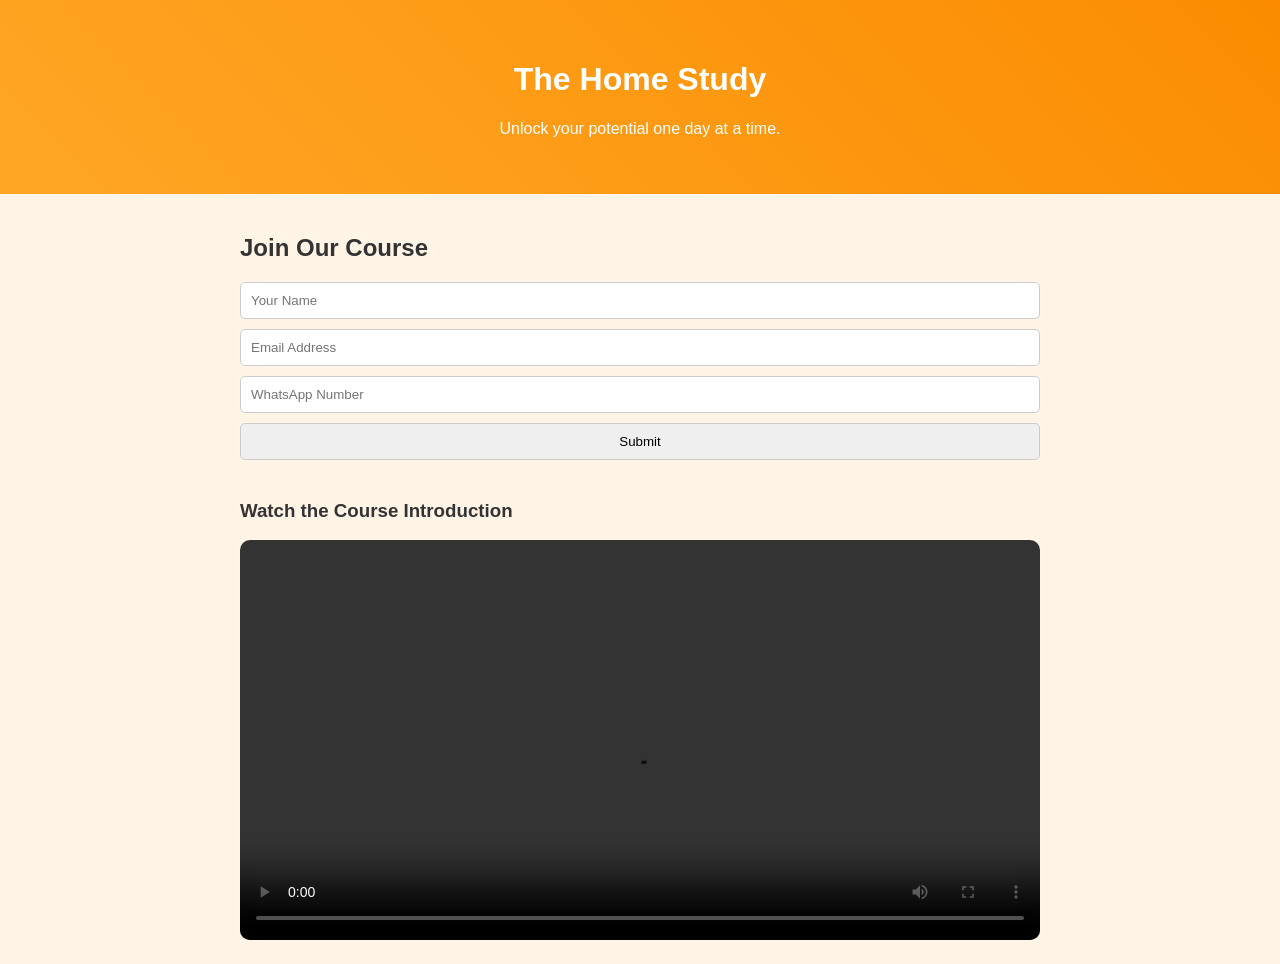
==== index.html @ 60113d77 "Update index.html" ====
<!DOCTYPE html>
<html lang="en">
<head>
    <meta charset="UTF-8">
    <meta name="viewport" content="width=device-width, initial-scale=1.0">
    <link rel="stylesheet" href="style.css">
    <title>The Home Study</title>
    <style>
        body {
            font-family: Arial, sans-serif;
            background-color: #fff4e6;
            margin: 0;
            padding: 0;
            color: #333;
        }
        header {
            background: linear-gradient(45deg, #ffa726, #fb8c00);
            color: white;
            padding: 40px 20px;
            text-align: center;
        }
        section {
            padding: 20px;
            max-width: 800px;
            margin: auto;
        }
        form {
            display: flex;
            flex-direction: column;
            gap: 10px;
            margin-bottom: 40px;
        }
        input {
            padding: 10px;
            border: 1px solid #ccc;
            border-radius: 5px;
        }
        video {
            width: 100%;
            border-radius: 10px;
        }
        button#enrollBtn {
            display: none;
            background-color: #fb8c00;
            color: white;
            border: none;
            padding: 15px;
            border-radius: 5px;
            margin-top: 20px;
            font-size: 16px;
            cursor: pointer;
        }
        .course-section {
            display: none;
            margin-top: 30px;
        }
        .course-level {
            background-color: #ffe0b2;
            padding: 15px;
            margin: 10px 0;
            border-radius: 5px;
            opacity: 0.5;
        }
        .course-level.unlocked {
            opacity: 1;
        }
    </style>
</head>
<body>

<header>
    <h1>The Home Study</h1>
    <p>Unlock your potential one day at a time.</p>
</header>

<section>
    <h2>Join Our Course</h2>
    <form>
        <input type="text" placeholder="Your Name" required>
        <input type="email" placeholder="Email Address" required>
        <input type="tel" placeholder="WhatsApp Number" required>
        <input type="submit" value="Submit">
    </form>

    <h3>Watch the Course Introduction</h3>
    <video id="introVideo" controls>
        <source src="your-video.mp4" type="video/mp4">
        Your browser does not support the video tag.
    </video>

    <button id="enrollBtn">Enroll Now</button>

    <div class="course-section" id="courseSection">
        <h2>Your Course Levels</h2>
        <div id="level1" class="course-level unlocked">Level 1 - Available Now</div>
        <div id="level2" class="course-level">Level 2 - Unlocks Tomorrow</div>
        <div id="level3" class="course-level">Level 3 - Unlocks Day After</div>
    </div>
</section>

<script>
    const video = document.getElementById("introVideo");
    const enrollBtn = document.getElementById("enrollBtn");
    const courseSection = document.getElementById("courseSection");

    video.addEventListener("timeupdate", () => {
        if (video.currentTime >= 60 && enrollBtn.style.display === "none") {
            enrollBtn.style.display = "block";
        }
    });

    enrollBtn.addEventListener("click", () => {
        courseSection.style.display = "block";
        unlockLevels();
    });

    function unlockLevels() {
        const level1 = document.getElementById("level1");
        const level2 = document.getElementById("level2");
        const level3 = document.getElementById("level3");

        const today = new Date().toDateString();
        const savedDate = localStorage.getItem("enrollDate");

        if (!savedDate) {
            localStorage.setItem("enrollDate", today);
        }

        const enrollDate = new Date(localStorage.getItem("enrollDate"));
        const now = new Date();

        const diffDays = Math.floor((now - enrollDate) / (1000 * 60 * 60 * 24));

        if (diffDays >= 1) level2.classList.add("unlocked");
        if (diffDays >= 2) level3.classList.add("unlocked");
    }
</script>

</body>
</html>
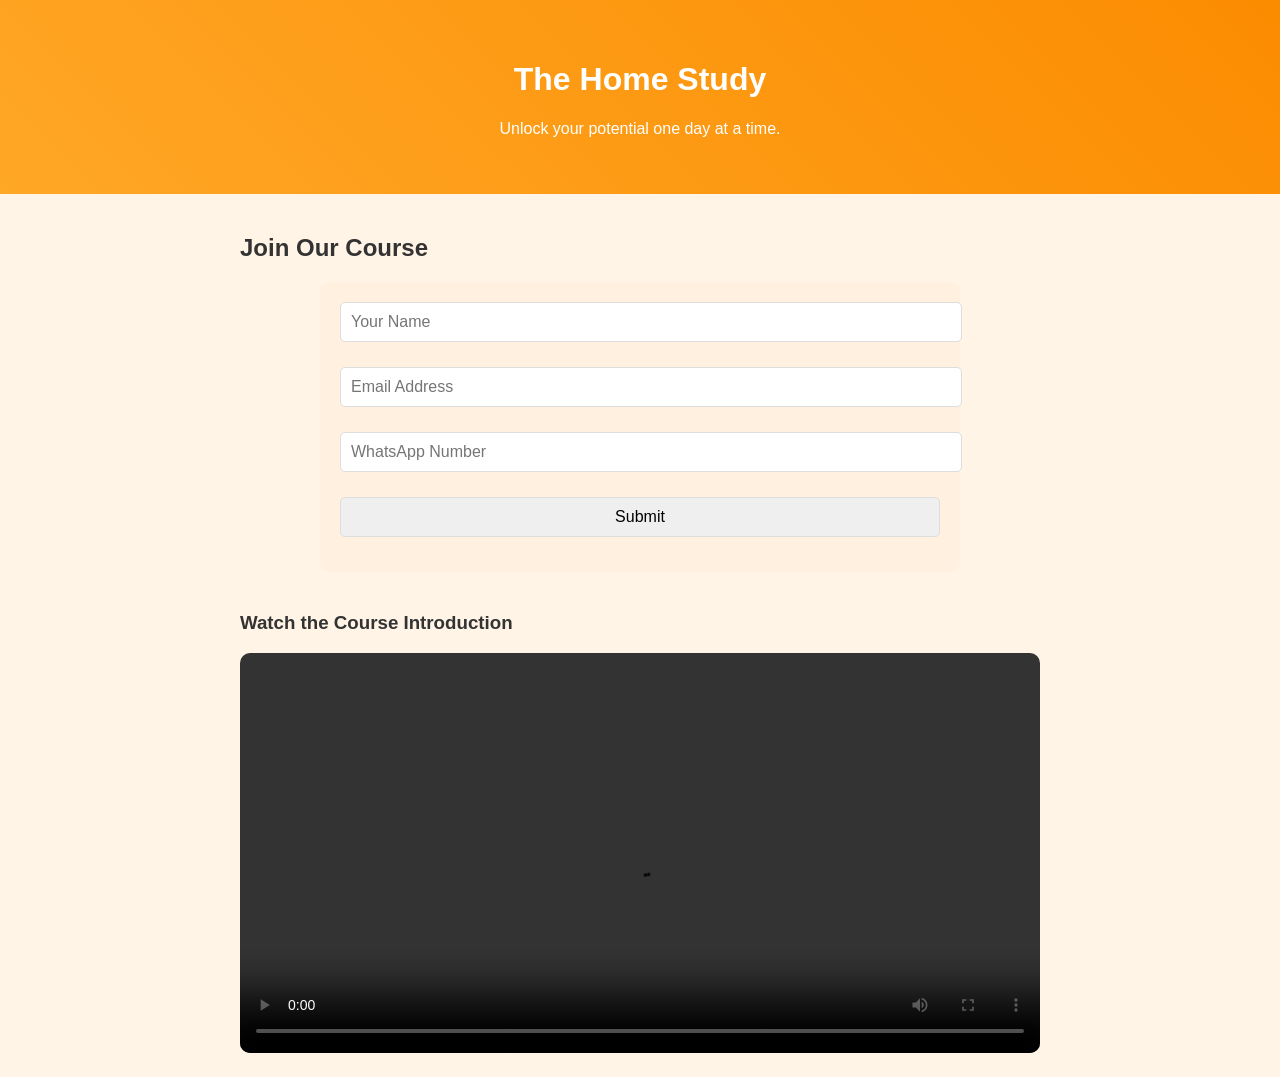
==== commit c802c86d: "Update index.html" ====
--- a/index.html
+++ b/index.html
@@ -135,6 +135,6 @@
         if (diffDays >= 2) level3.classList.add("unlocked");
     }
 </script>
-
+<script src="script.js"></script>
 </body>
 </html>
--- a/style.css
+++ b/style.css
@@ -0,0 +1,64 @@
+
+body {
+    font-family: Arial, sans-serif;
+    margin: 0;
+    padding: 0;
+    background-color: #fff8f0;
+    color: #333;
+}
+
+header {
+    background-color: #ff8c00;
+    color: white;
+    padding: 40px 20px;
+    text-align: center;
+}
+
+form {
+    max-width: 600px;
+    margin: 20px auto;
+    padding: 20px;
+    background-color: #fff0e0;
+    border-radius: 10px;
+}
+
+form input, form button {
+    display: block;
+    width: 100%;
+    margin-bottom: 15px;
+    padding: 10px;
+    font-size: 16px;
+    border: 1px solid #ddd;
+    border-radius: 5px;
+}
+
+form button {
+    background-color: #ffa500;
+    color: white;
+    border: none;
+    cursor: pointer;
+}
+
+form button:hover {
+    background-color: #e69500;
+}
+
+#course-section {
+    display: none;
+    padding: 20px;
+    background-color: #fff5e6;
+    margin: 20px;
+    border-radius: 10px;
+}
+
+.level {
+    background-color: #ffe0b3;
+    margin-bottom: 15px;
+    padding: 15px;
+    border-radius: 8px;
+}
+
+.locked {
+    opacity: 0.5;
+    pointer-events: none;
+}
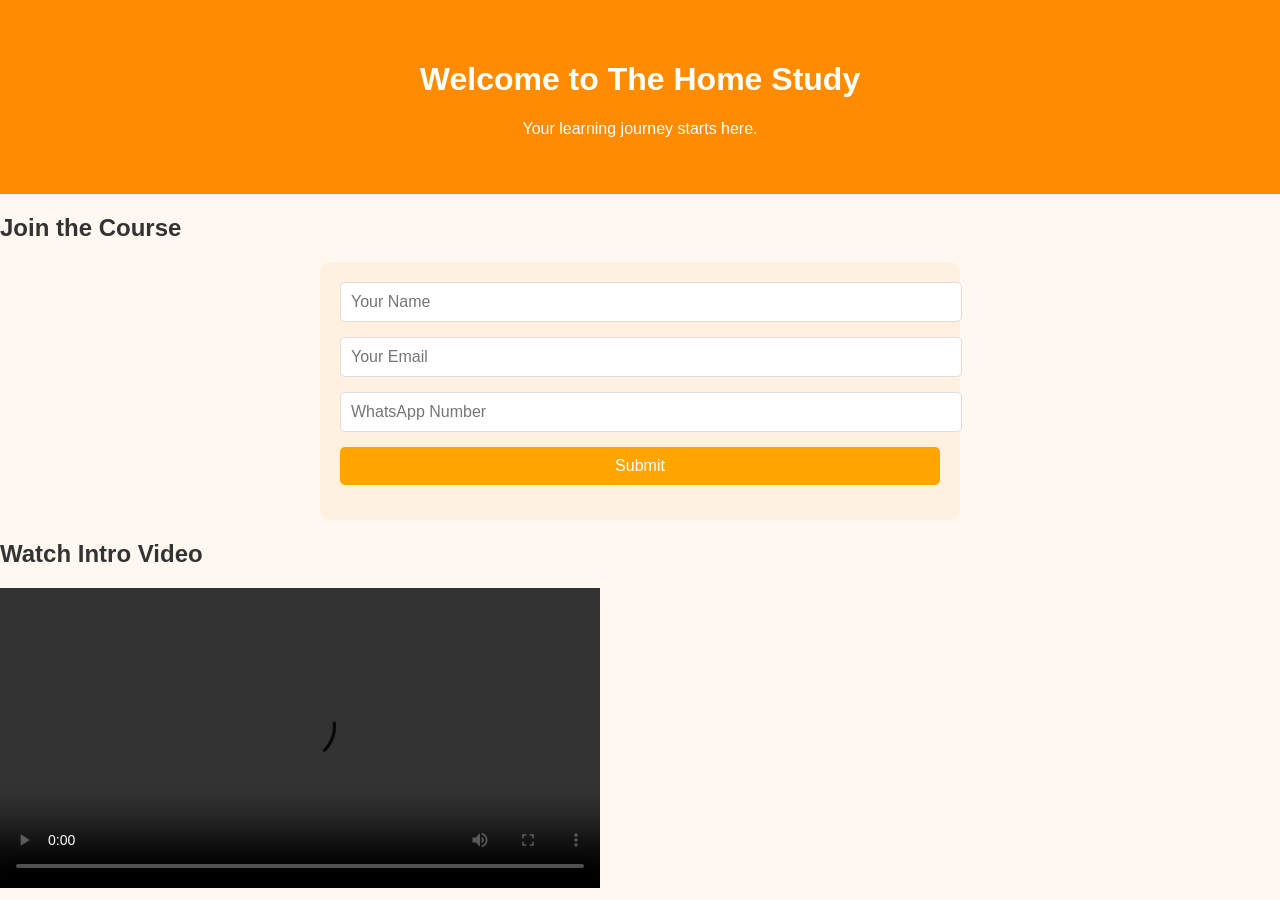
==== commit 20b3dd29: "Update index.html" ====
--- a/index.html
+++ b/index.html
@@ -1,140 +1,43 @@
 <!DOCTYPE html>
 <html lang="en">
 <head>
-    <meta charset="UTF-8">
-    <meta name="viewport" content="width=device-width, initial-scale=1.0">
-    <link rel="stylesheet" href="style.css">
-    <title>The Home Study</title>
-    <style>
-        body {
-            font-family: Arial, sans-serif;
-            background-color: #fff4e6;
-            margin: 0;
-            padding: 0;
-            color: #333;
-        }
-        header {
-            background: linear-gradient(45deg, #ffa726, #fb8c00);
-            color: white;
-            padding: 40px 20px;
-            text-align: center;
-        }
-        section {
-            padding: 20px;
-            max-width: 800px;
-            margin: auto;
-        }
-        form {
-            display: flex;
-            flex-direction: column;
-            gap: 10px;
-            margin-bottom: 40px;
-        }
-        input {
-            padding: 10px;
-            border: 1px solid #ccc;
-            border-radius: 5px;
-        }
-        video {
-            width: 100%;
-            border-radius: 10px;
-        }
-        button#enrollBtn {
-            display: none;
-            background-color: #fb8c00;
-            color: white;
-            border: none;
-            padding: 15px;
-            border-radius: 5px;
-            margin-top: 20px;
-            font-size: 16px;
-            cursor: pointer;
-        }
-        .course-section {
-            display: none;
-            margin-top: 30px;
-        }
-        .course-level {
-            background-color: #ffe0b2;
-            padding: 15px;
-            margin: 10px 0;
-            border-radius: 5px;
-            opacity: 0.5;
-        }
-        .course-level.unlocked {
-            opacity: 1;
-        }
-    </style>
+  <meta charset="UTF-8" />
+  <meta name="viewport" content="width=device-width, initial-scale=1.0" />
+  <title>The Home Study</title>
+  <link rel="stylesheet" href="style.css" />
 </head>
 <body>
+  <header class="banner">
+    <h1>Welcome to The Home Study</h1>
+    <p>Your learning journey starts here.</p>
+  </header>
 
-<header>
-    <h1>The Home Study</h1>
-    <p>Unlock your potential one day at a time.</p>
-</header>
+  <section class="form-section">
+    <h2>Join the Course</h2>
+    <form id="signup-form">
+      <input type="text" name="name" placeholder="Your Name" required />
+      <input type="email" name="email" placeholder="Your Email" required />
+      <input type="tel" name="whatsapp" placeholder="WhatsApp Number" required />
+      <button type="submit">Submit</button>
+    </form>
+  </section>
 
-<section>
-    <h2>Join Our Course</h2>
-    <form>
-        <input type="text" placeholder="Your Name" required>
-        <input type="email" placeholder="Email Address" required>
-        <input type="tel" placeholder="WhatsApp Number" required>
-        <input type="submit" value="Submit">
-    </form>
+  <section class="video-section">
+    <h2>Watch Intro Video</h2>
+    <video id="course-video" width="600" controls>
+      <source src="video.mp4" type="video/mp4" />
+      Your browser does not support the video tag.
+    </video>
+    <button id="enroll-btn" style="display: none;">Enroll Now</button>
+  </section>
 
-    <h3>Watch the Course Introduction</h3>
-    <video id="introVideo" controls>
-        <source src="your-video.mp4" type="video/mp4">
-        Your browser does not support the video tag.
-    </video>
+  <section id="course-section" style="display: none;">
+    <h2>Your Course</h2>
+    <div class="level locked">Level 1: Getting Started</div>
+    <div class="level locked">Level 2: Deep Dive</div>
+    <div class="level locked">Level 3: Final Steps</div>
+  </section>
 
-    <button id="enrollBtn">Enroll Now</button>
-
-    <div class="course-section" id="courseSection">
-        <h2>Your Course Levels</h2>
-        <div id="level1" class="course-level unlocked">Level 1 - Available Now</div>
-        <div id="level2" class="course-level">Level 2 - Unlocks Tomorrow</div>
-        <div id="level3" class="course-level">Level 3 - Unlocks Day After</div>
-    </div>
-</section>
-
-<script>
-    const video = document.getElementById("introVideo");
-    const enrollBtn = document.getElementById("enrollBtn");
-    const courseSection = document.getElementById("courseSection");
-
-    video.addEventListener("timeupdate", () => {
-        if (video.currentTime >= 60 && enrollBtn.style.display === "none") {
-            enrollBtn.style.display = "block";
-        }
-    });
-
-    enrollBtn.addEventListener("click", () => {
-        courseSection.style.display = "block";
-        unlockLevels();
-    });
-
-    function unlockLevels() {
-        const level1 = document.getElementById("level1");
-        const level2 = document.getElementById("level2");
-        const level3 = document.getElementById("level3");
-
-        const today = new Date().toDateString();
-        const savedDate = localStorage.getItem("enrollDate");
-
-        if (!savedDate) {
-            localStorage.setItem("enrollDate", today);
-        }
-
-        const enrollDate = new Date(localStorage.getItem("enrollDate"));
-        const now = new Date();
-
-        const diffDays = Math.floor((now - enrollDate) / (1000 * 60 * 60 * 24));
-
-        if (diffDays >= 1) level2.classList.add("unlocked");
-        if (diffDays >= 2) level3.classList.add("unlocked");
-    }
-</script>
-<script src="script.js"></script>
+  <script src="script.js"></script>
 </body>
 </html>
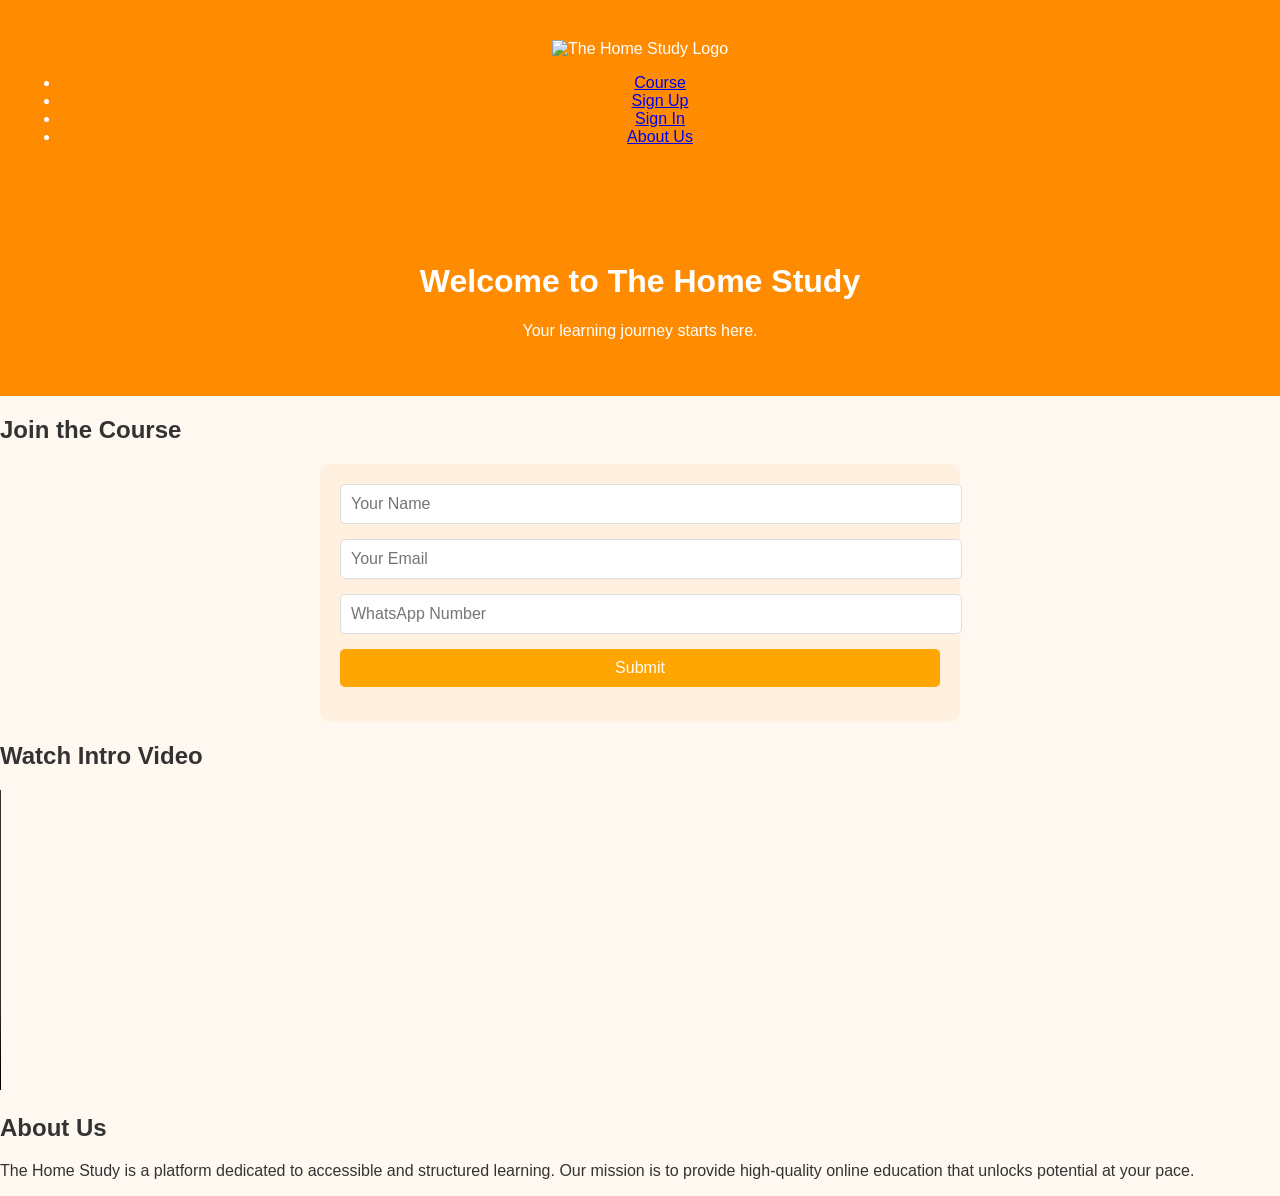
==== commit e45c31cf: "Update index.html" ====
--- a/index.html
+++ b/index.html
@@ -7,6 +7,20 @@
   <link rel="stylesheet" href="style.css" />
 </head>
 <body>
+  <header class="site-header">
+    <div class="logo">
+      <img src="logo.png" alt="The Home Study Logo" />
+    </div>
+    <nav class="navigation">
+      <ul>
+        <li><a href="#course-section">Course</a></li>
+        <li><a href="#signup-form">Sign Up</a></li>
+        <li><a href="#">Sign In</a></li>
+        <li><a href="#about-us">About Us</a></li>
+      </ul>
+    </nav>
+  </header>
+
   <header class="banner">
     <h1>Welcome to The Home Study</h1>
     <p>Your learning journey starts here.</p>
@@ -38,6 +52,11 @@
     <div class="level locked">Level 3: Final Steps</div>
   </section>
 
+  <section id="about-us">
+    <h2>About Us</h2>
+    <p>The Home Study is a platform dedicated to accessible and structured learning. Our mission is to provide high-quality online education that unlocks potential at your pace.</p>
+  </section>
+
   <script src="script.js"></script>
 </body>
 </html>
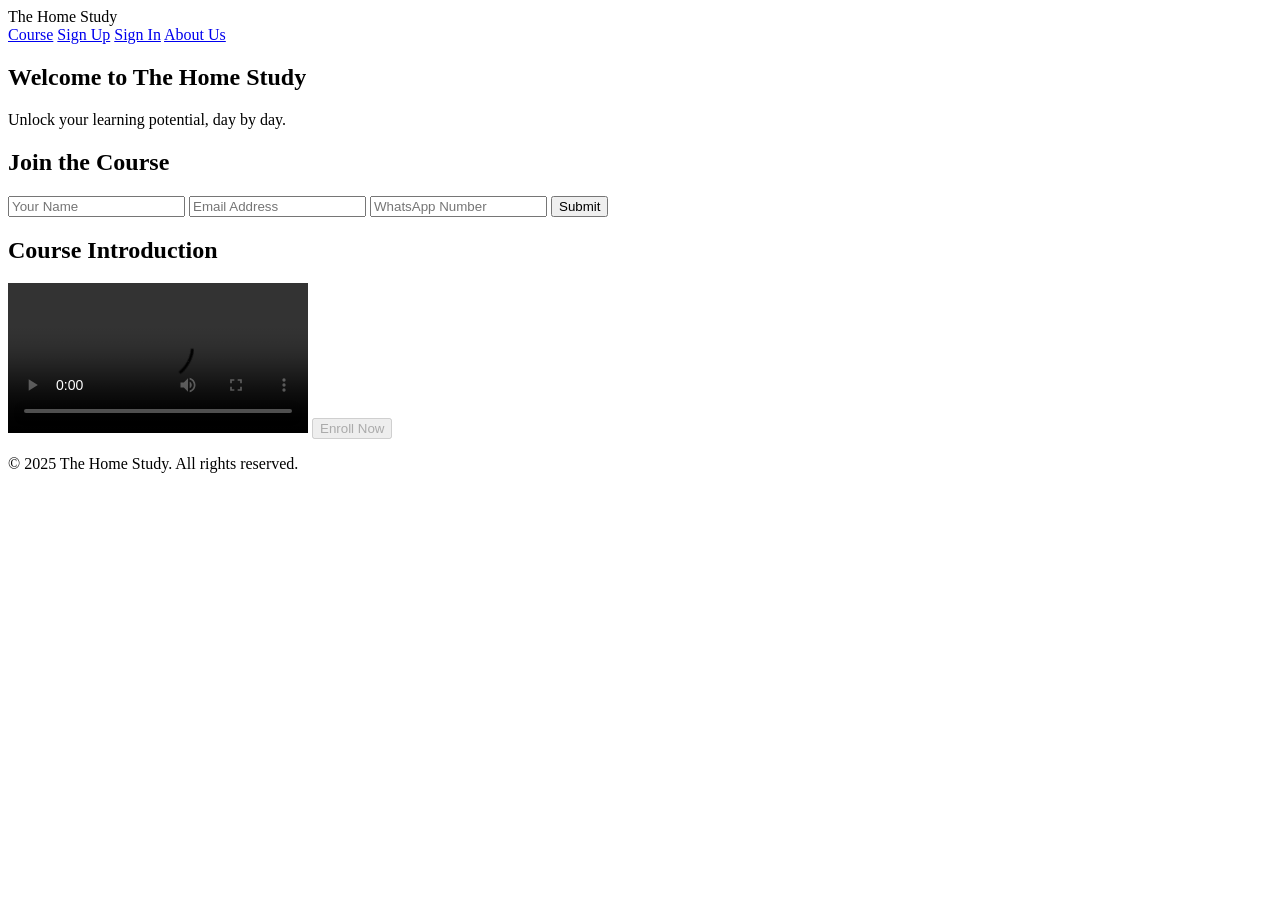
==== commit 5732eda5: "Update index.html" ====
--- a/index.html
+++ b/index.html
@@ -4,58 +4,61 @@
   <meta charset="UTF-8" />
   <meta name="viewport" content="width=device-width, initial-scale=1.0" />
   <title>The Home Study</title>
-  <link rel="stylesheet" href="style.css" />
+  <link rel="stylesheet" href="styles.css" />
 </head>
 <body>
-  <header class="site-header">
-    <div class="logo">
-      <img src="logo.png" alt="The Home Study Logo" />
+  <header class="header">
+    <div class="container">
+      <div class="logo">The Home Study</div>
+      <nav class="navbar">
+        <a href="#course">Course</a>
+        <a href="#signup">Sign Up</a>
+        <a href="#signin">Sign In</a>
+        <a href="#about">About Us</a>
+      </nav>
     </div>
-    <nav class="navigation">
-      <ul>
-        <li><a href="#course-section">Course</a></li>
-        <li><a href="#signup-form">Sign Up</a></li>
-        <li><a href="#">Sign In</a></li>
-        <li><a href="#about-us">About Us</a></li>
-      </ul>
-    </nav>
   </header>
 
-  <header class="banner">
-    <h1>Welcome to The Home Study</h1>
-    <p>Your learning journey starts here.</p>
-  </header>
+  <main>
+    <!-- Banner Section -->
+    <section class="banner">
+      <h1>Welcome to The Home Study</h1>
+      <p>Unlock your learning potential, day by day.</p>
+    </section>
 
-  <section class="form-section">
-    <h2>Join the Course</h2>
-    <form id="signup-form">
-      <input type="text" name="name" placeholder="Your Name" required />
-      <input type="email" name="email" placeholder="Your Email" required />
-      <input type="tel" name="whatsapp" placeholder="WhatsApp Number" required />
-      <button type="submit">Submit</button>
-    </form>
-  </section>
+    <!-- Form Section -->
+    <section class="form-section" id="signup">
+      <h2>Join the Course</h2>
+      <form>
+        <input type="text" placeholder="Your Name" required />
+        <input type="email" placeholder="Email Address" required />
+        <input type="tel" placeholder="WhatsApp Number" required />
+        <button type="submit">Submit</button>
+      </form>
+    </section>
 
-  <section class="video-section">
-    <h2>Watch Intro Video</h2>
-    <video id="course-video" width="600" controls>
-      <source src="video.mp4" type="video/mp4" />
-      Your browser does not support the video tag.
-    </video>
-    <button id="enroll-btn" style="display: none;">Enroll Now</button>
-  </section>
+    <!-- Video + Unlock Button Section -->
+    <section class="video-section">
+      <h2>Course Introduction</h2>
+      <video id="introVideo" controls>
+        <source src="course-intro.mp4" type="video/mp4" />
+        Your browser does not support the video tag.
+      </video>
+      <button id="enrollBtn" disabled>Enroll Now</button>
+    </section>
 
-  <section id="course-section" style="display: none;">
-    <h2>Your Course</h2>
-    <div class="level locked">Level 1: Getting Started</div>
-    <div class="level locked">Level 2: Deep Dive</div>
-    <div class="level locked">Level 3: Final Steps</div>
-  </section>
+    <!-- Course Levels Section -->
+    <section class="course-levels" id="course" style="display: none;">
+      <h2>Course Levels</h2>
+      <div class="level" id="level1">Level 1 - Unlocked</div>
+      <div class="level locked" id="level2">Level 2 - Locked</div>
+      <div class="level locked" id="level3">Level 3 - Locked</div>
+    </section>
+  </main>
 
-  <section id="about-us">
-    <h2>About Us</h2>
-    <p>The Home Study is a platform dedicated to accessible and structured learning. Our mission is to provide high-quality online education that unlocks potential at your pace.</p>
-  </section>
+  <footer>
+    <p>&copy; 2025 The Home Study. All rights reserved.</p>
+  </footer>
 
   <script src="script.js"></script>
 </body>
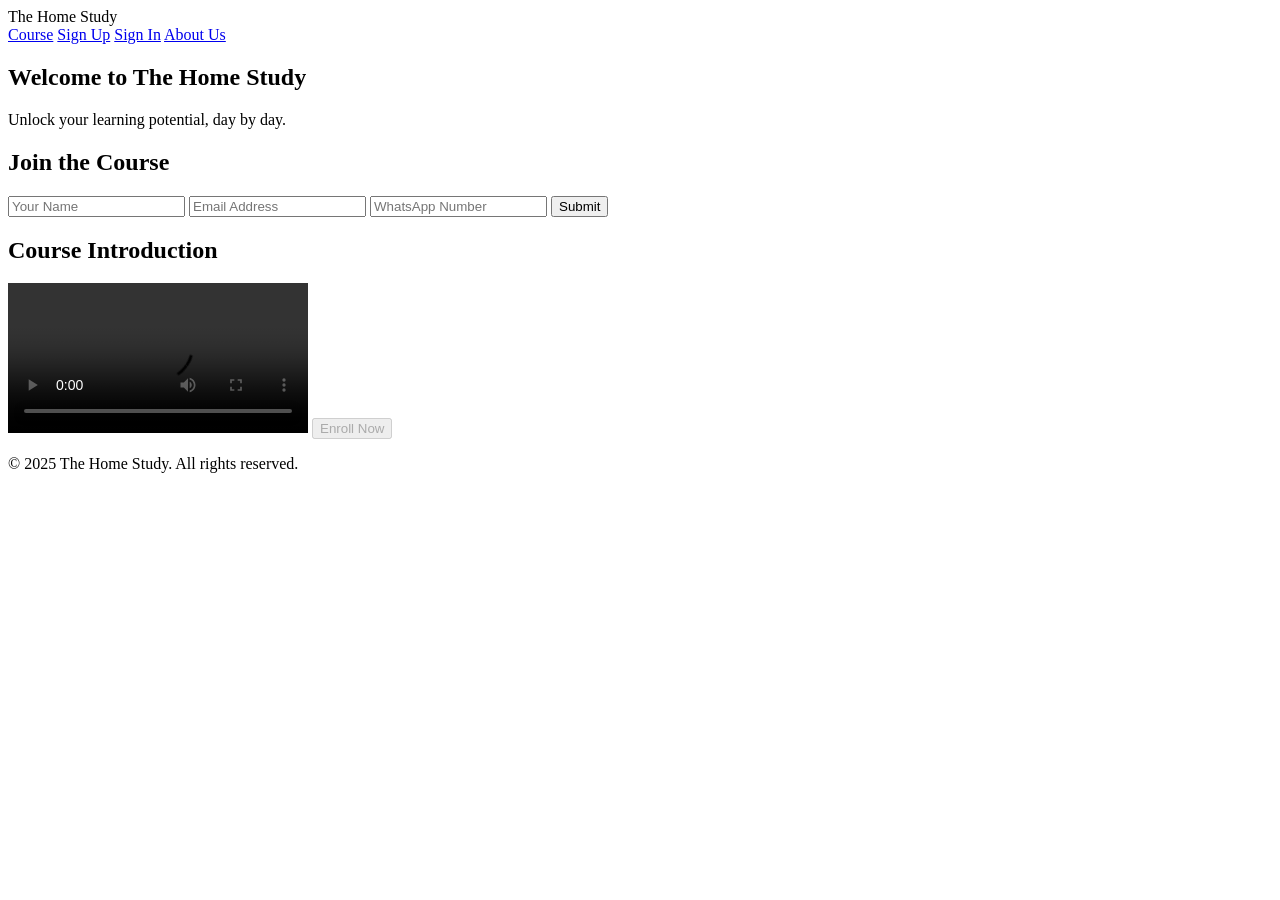
==== commit ccb260f0: "Update index.html" ====
--- a/index.html
+++ b/index.html
@@ -47,12 +47,30 @@
       <button id="enrollBtn" disabled>Enroll Now</button>
     </section>
 
-    <!-- Course Levels Section -->
-    <section class="course-levels" id="course" style="display: none;">
-      <h2>Course Levels</h2>
-      <div class="level" id="level1">Level 1 - Unlocked</div>
-      <div class="level locked" id="level2">Level 2 - Locked</div>
-      <div class="level locked" id="level3">Level 3 - Locked</div>
+    <!-- Course Section -->
+    <section class="course-details" id="course" style="display: none;">
+      <h2>Course Title: Mastering Productivity</h2>
+      <p class="course-description">
+        This course is designed to help you build consistent productivity habits through a guided 3-day challenge. Each level focuses on a core area of improvement and unlocks after 24 hours.
+      </p>
+
+      <div class="course-level">
+        <h3>Level 1: Focus and Clarity</h3>
+        <p>Learn techniques to eliminate distractions and stay mentally clear.</p>
+        <button class="start-btn">Start</button>
+      </div>
+
+      <div class="course-level locked" id="level2">
+        <h3>Level 2: Time Management</h3>
+        <p>Understand how to organize your time and set realistic goals.</p>
+        <button class="locked-btn" disabled>Locked</button>
+      </div>
+
+      <div class="course-level locked" id="level3">
+        <h3>Level 3: Discipline and Consistency</h3>
+        <p>Build routines and systems to stay productive long-term.</p>
+        <button class="locked-btn" disabled>Locked</button>
+      </div>
     </section>
   </main>
 
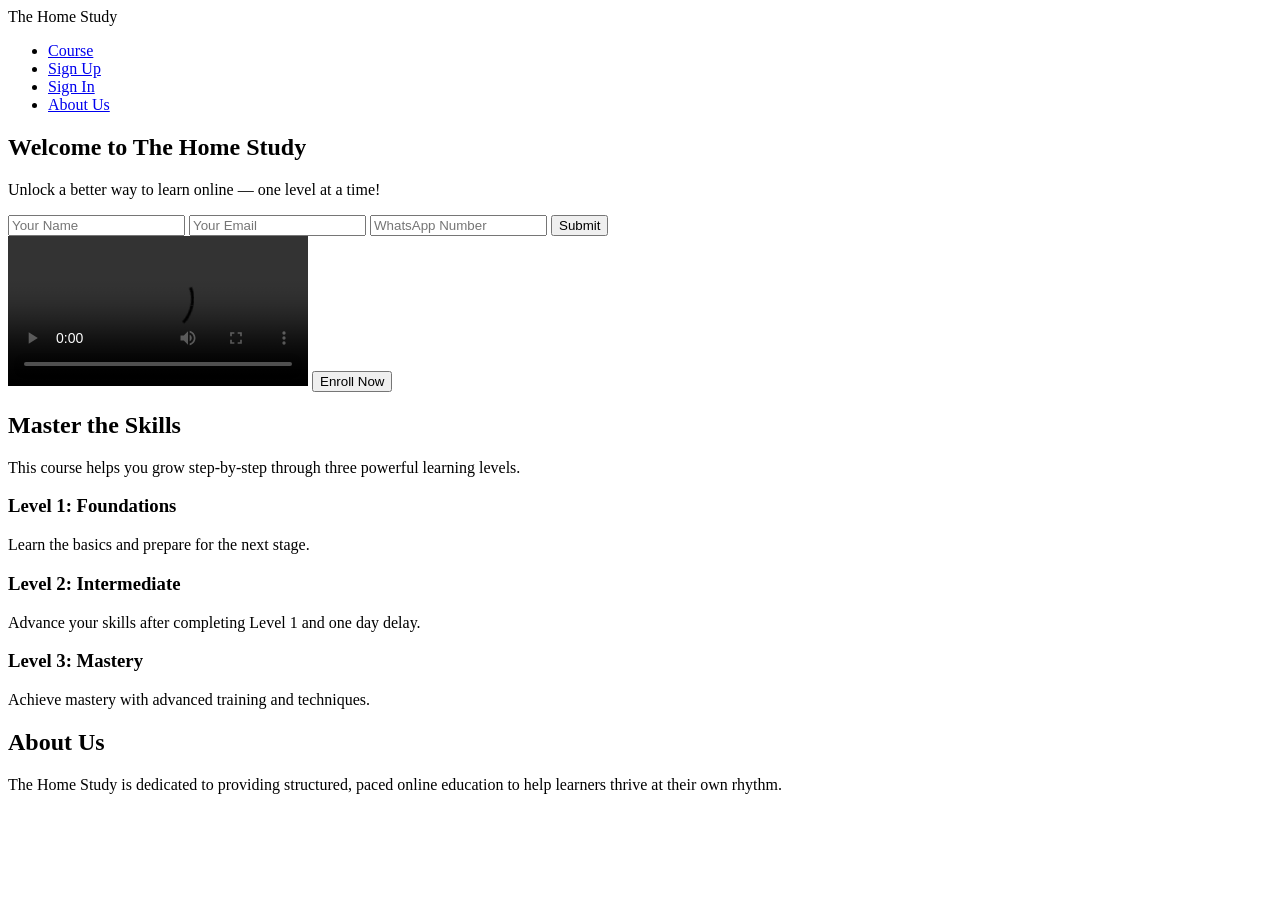
==== commit 13221eb4: "Update index.html" ====
--- a/index.html
+++ b/index.html
@@ -7,77 +7,73 @@
   <link rel="stylesheet" href="styles.css" />
 </head>
 <body>
-  <header class="header">
-    <div class="container">
-      <div class="logo">The Home Study</div>
-      <nav class="navbar">
-        <a href="#course">Course</a>
-        <a href="#signup">Sign Up</a>
-        <a href="#signin">Sign In</a>
-        <a href="#about">About Us</a>
-      </nav>
-    </div>
+  <header>
+    <div class="logo">The Home Study</div>
+    <nav>
+      <ul>
+        <li><a href="#course-section">Course</a></li>
+        <li><a href="#form">Sign Up</a></li>
+        <li><a href="#form">Sign In</a></li>
+        <li><a href="#about">About Us</a></li>
+      </ul>
+    </nav>
   </header>
 
-  <main>
-    <!-- Banner Section -->
-    <section class="banner">
-      <h1>Welcome to The Home Study</h1>
-      <p>Unlock your learning potential, day by day.</p>
-    </section>
+  <section class="banner">
+    <h1>Welcome to The Home Study</h1>
+    <p>Unlock a better way to learn online — one level at a time!</p>
+  </section>
 
-    <!-- Form Section -->
-    <section class="form-section" id="signup">
-      <h2>Join the Course</h2>
-      <form>
-        <input type="text" placeholder="Your Name" required />
-        <input type="email" placeholder="Email Address" required />
-        <input type="tel" placeholder="WhatsApp Number" required />
-        <button type="submit">Submit</button>
-      </form>
-    </section>
+  <form id="form">
+    <input type="text" placeholder="Your Name" required />
+    <input type="email" placeholder="Your Email" required />
+    <input type="text" placeholder="WhatsApp Number" required />
+    <button type="submit">Submit</button>
+  </form>
 
-    <!-- Video + Unlock Button Section -->
-    <section class="video-section">
-      <h2>Course Introduction</h2>
-      <video id="introVideo" controls>
-        <source src="course-intro.mp4" type="video/mp4" />
-        Your browser does not support the video tag.
-      </video>
-      <button id="enrollBtn" disabled>Enroll Now</button>
-    </section>
+  <video id="course-video" controls>
+    <source src="your-video.mp4" type="video/mp4" />
+    Your browser does not support the video tag.
+  </video>
 
-    <!-- Course Section -->
-    <section class="course-details" id="course" style="display: none;">
-      <h2>Course Title: Mastering Productivity</h2>
-      <p class="course-description">
-        This course is designed to help you build consistent productivity habits through a guided 3-day challenge. Each level focuses on a core area of improvement and unlocks after 24 hours.
-      </p>
+  <button id="enroll-btn">Enroll Now</button>
 
-      <div class="course-level">
-        <h3>Level 1: Focus and Clarity</h3>
-        <p>Learn techniques to eliminate distractions and stay mentally clear.</p>
-        <button class="start-btn">Start</button>
-      </div>
+  <section id="course-section">
+    <h2>Master the Skills</h2>
+    <p>This course helps you grow step-by-step through three powerful learning levels.</p>
+    <div class="course-level unlocked">
+      <h3>Level 1: Foundations</h3>
+      <p>Learn the basics and prepare for the next stage.</p>
+    </div>
+    <div class="course-level locked">
+      <h3>Level 2: Intermediate</h3>
+      <p>Advance your skills after completing Level 1 and one day delay.</p>
+    </div>
+    <div class="course-level locked">
+      <h3>Level 3: Mastery</h3>
+      <p>Achieve mastery with advanced training and techniques.</p>
+    </div>
+  </section>
 
-      <div class="course-level locked" id="level2">
-        <h3>Level 2: Time Management</h3>
-        <p>Understand how to organize your time and set realistic goals.</p>
-        <button class="locked-btn" disabled>Locked</button>
-      </div>
+  <section id="about">
+    <h2>About Us</h2>
+    <p>The Home Study is dedicated to providing structured, paced online education to help learners thrive at their own rhythm.</p>
+  </section>
 
-      <div class="course-level locked" id="level3">
-        <h3>Level 3: Discipline and Consistency</h3>
-        <p>Build routines and systems to stay productive long-term.</p>
-        <button class="locked-btn" disabled>Locked</button>
-      </div>
-    </section>
-  </main>
+  <script>
+    const video = document.getElementById('course-video');
+    const enrollBtn = document.getElementById('enroll-btn');
+    const courseSection = document.getElementById('course-section');
 
-  <footer>
-    <p>&copy; 2025 The Home Study. All rights reserved.</p>
-  </footer>
+    video.addEventListener('timeupdate', () => {
+      if (video.currentTime >= 60 && enrollBtn.style.display === 'none') {
+        enrollBtn.style.display = 'block';
+      }
+    });
 
-  <script src="script.js"></script>
+    enrollBtn.addEventListener('click', () => {
+      courseSection.style.display = 'block';
+    });
+  </script>
 </body>
 </html>
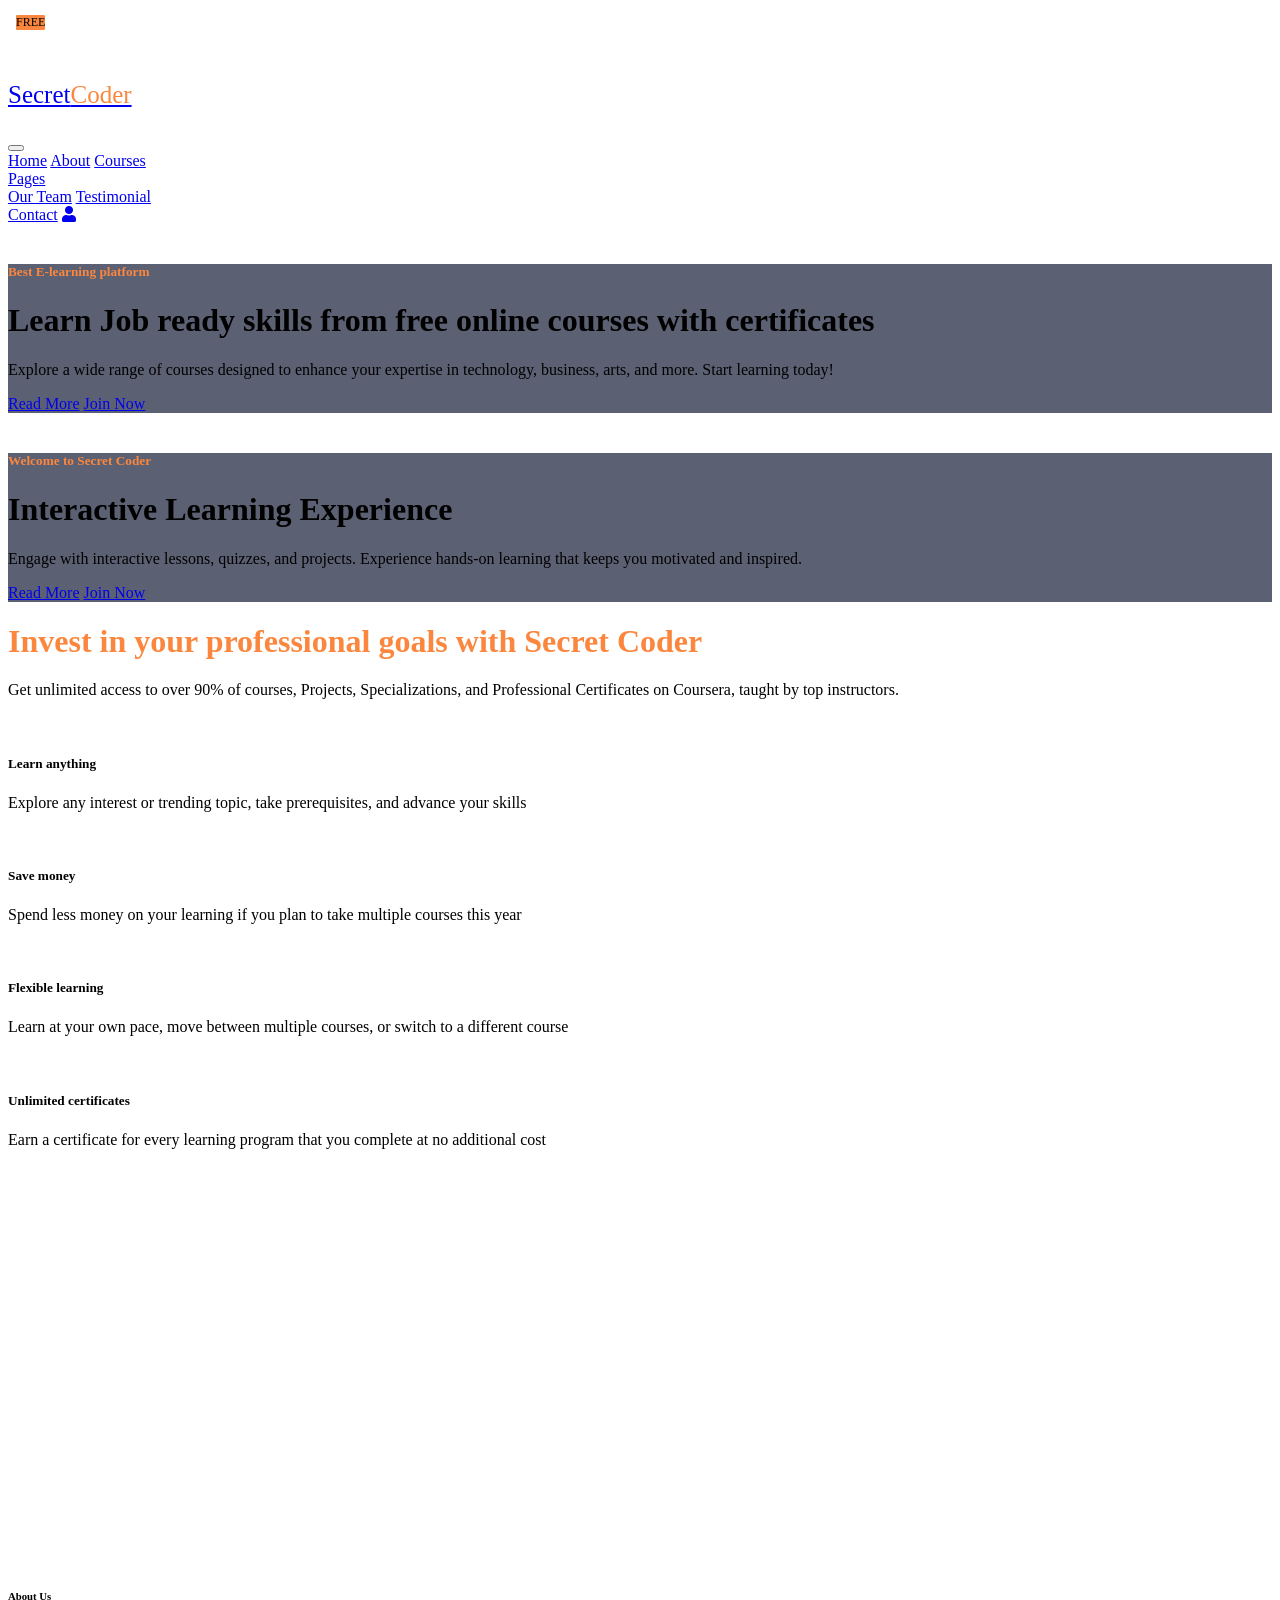
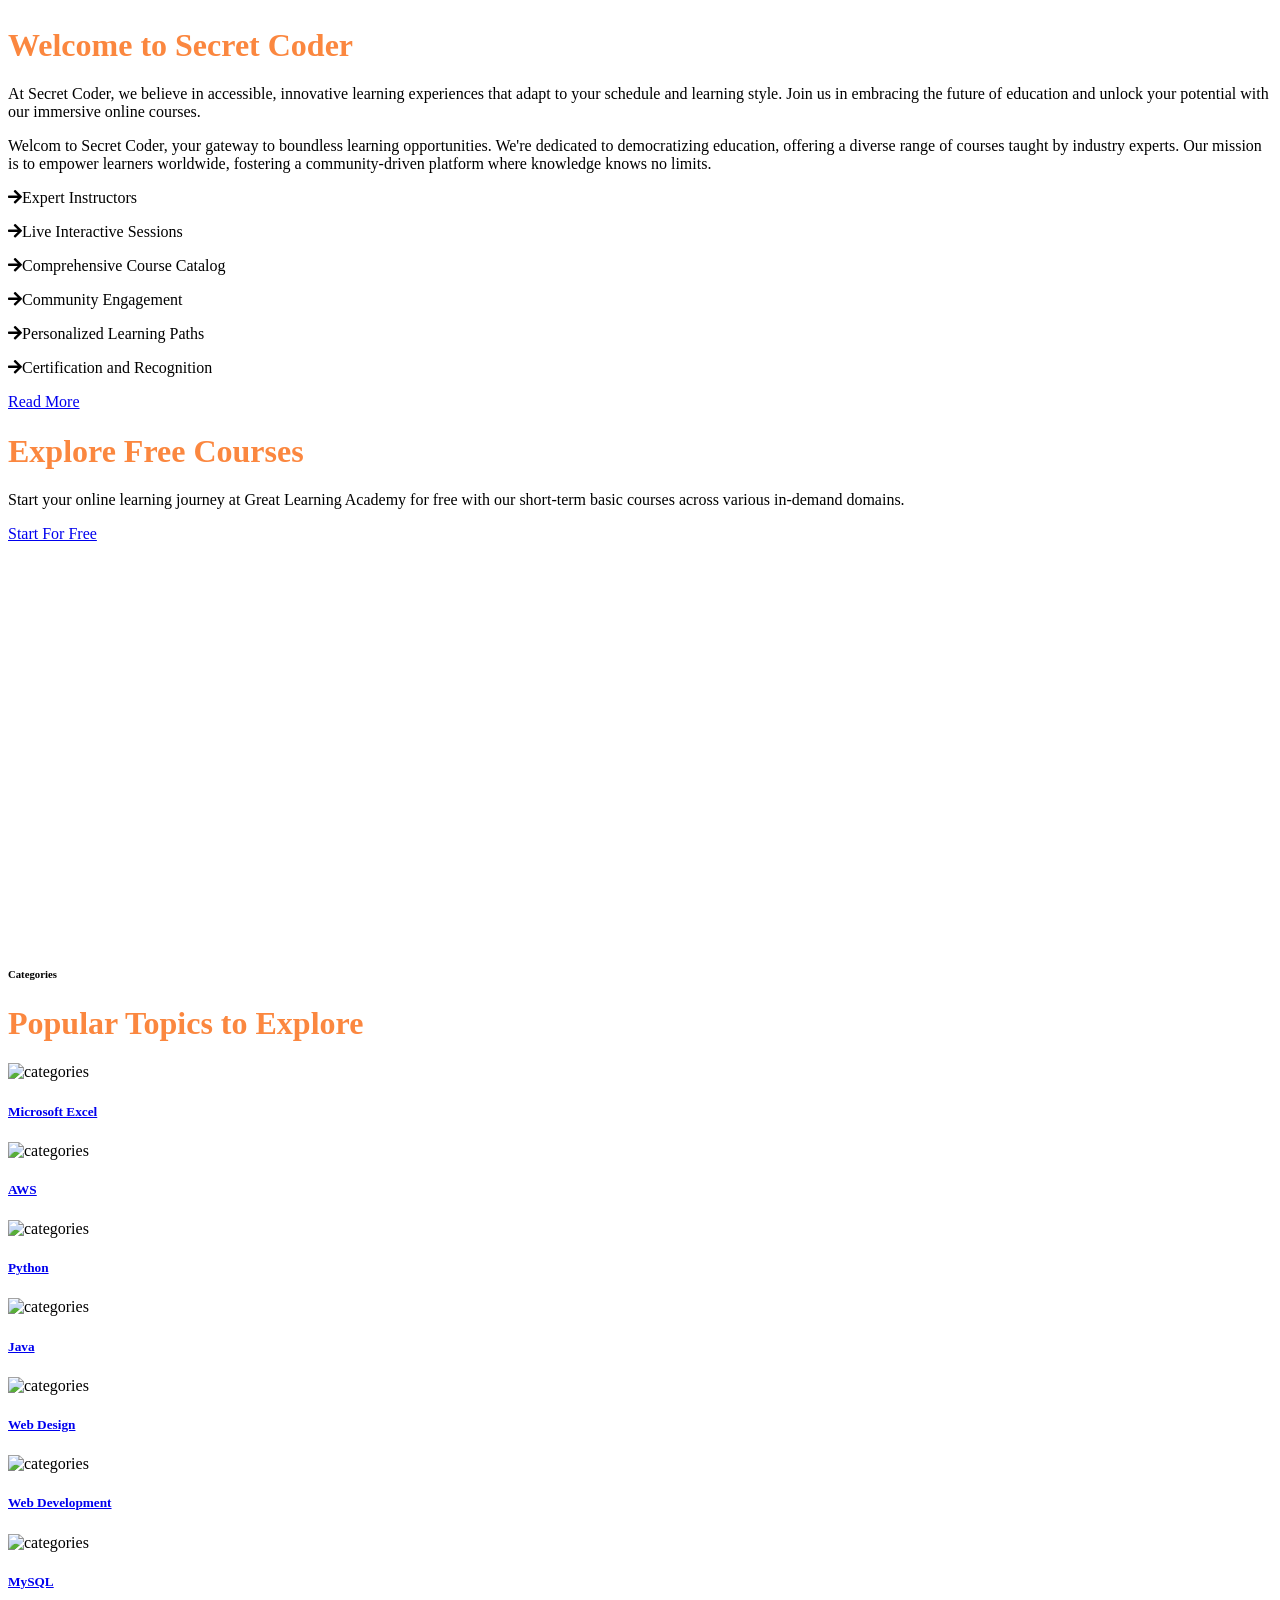
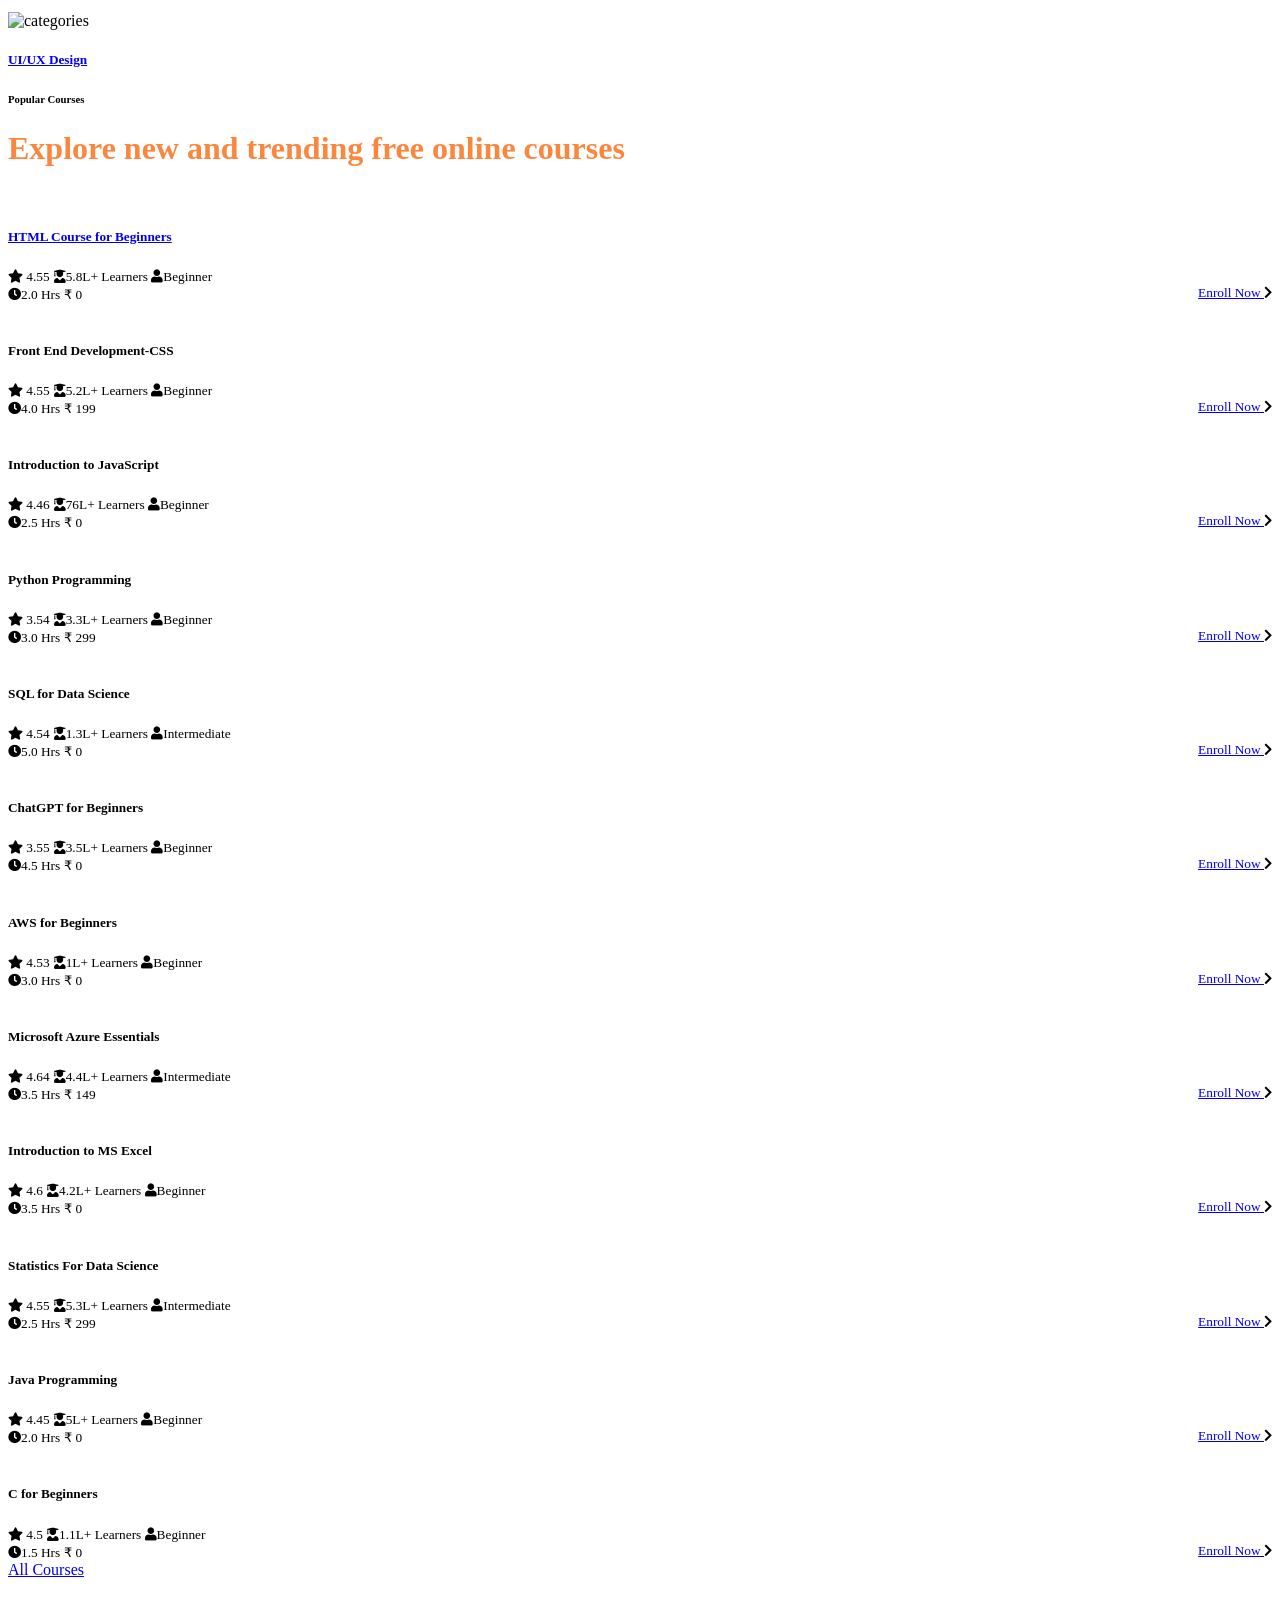
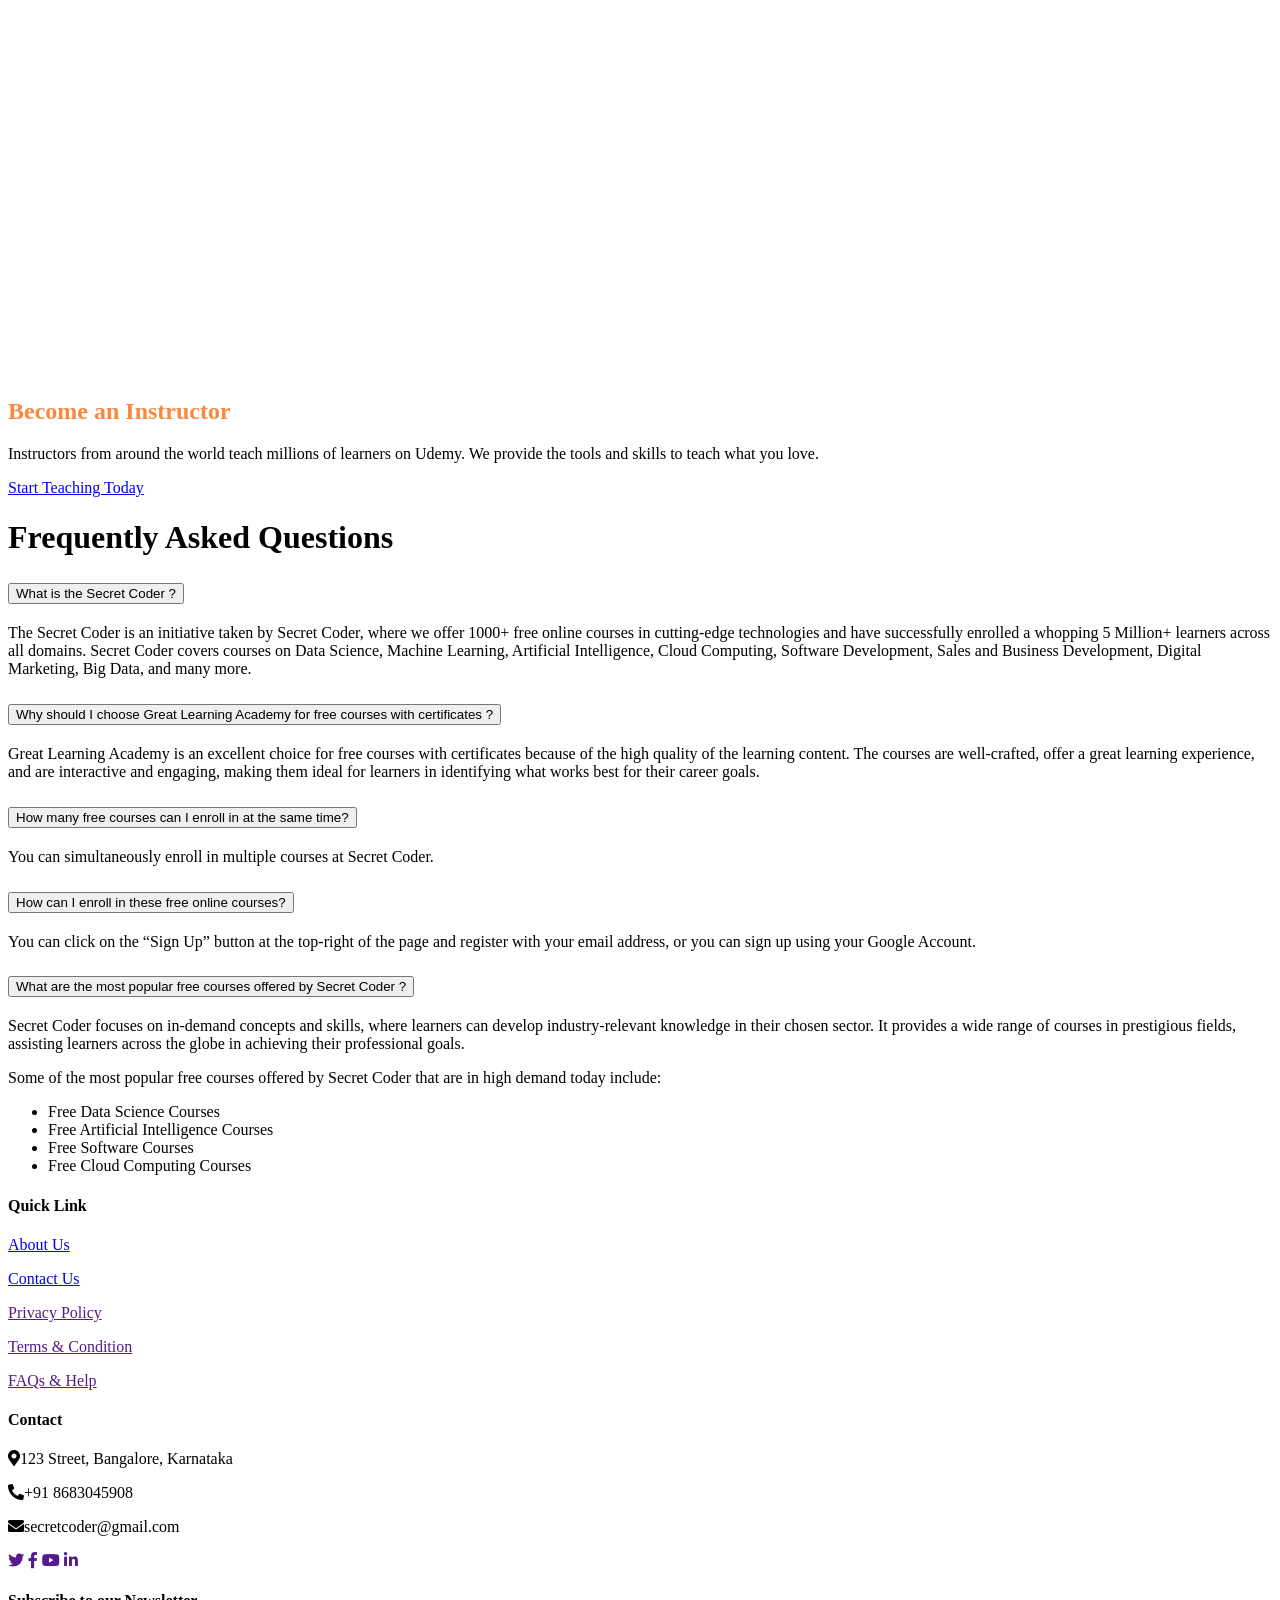
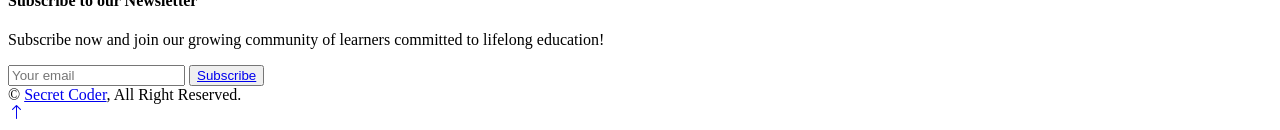
==== commit c3a2425a: "Update index.html" ====
--- a/index.html
+++ b/index.html
@@ -1,79 +1,934 @@
 <!DOCTYPE html>
 <html lang="en">
+
 <head>
-  <meta charset="UTF-8" />
-  <meta name="viewport" content="width=device-width, initial-scale=1.0" />
-  <title>The Home Study</title>
-  <link rel="stylesheet" href="styles.css" />
+    <meta charset="utf-8">
+    <meta name="google-translate-customization" content="9f841e7780177523-3214ceb76f765f38-gc38c6fe6f9d06436-c">
+    </meta>
+
+    <title>Secret Coder : Online Courses</title>
+    <meta content="width=device-width, initial-scale=1.0" name="viewport">
+    <meta content="" name="keywords">
+    <meta content="" name="description">
+
+    <!-- Favicon -->
+    <link href="img/icon.png" rel="icon">
+
+    <!-- Google Web Fonts -->
+    <link rel="preconnect" href="https://fonts.googleapis.com">
+    <link rel="preconnect" href="https://fonts.gstatic.com" crossorigin>
+    <link
+        href="https://fonts.googleapis.com/css2?family=Heebo:wght@400;500;600&family=Nunito:wght@600;700;800&display=swap"
+        rel="stylesheet">
+
+    <!-- Icon Font Stylesheet -->
+    <link href="https://cdnjs.cloudflare.com/ajax/libs/font-awesome/5.10.0/css/all.min.css" rel="stylesheet">
+    <link href="https://cdn.jsdelivr.net/npm/bootstrap-icons@1.4.1/font/bootstrap-icons.css" rel="stylesheet">
+
+    <!-- Libraries Stylesheet -->
+    <link href="lib/animate/animate.min.css" rel="stylesheet">
+    <link href="lib/owlcarousel/assets/owl.carousel.min.css" rel="stylesheet">
+
+    <!-- Customized Bootstrap Stylesheet -->
+    <link href="css/bootstrap.min.css" rel="stylesheet">
+
+    <!-- Template Stylesheet -->
+    <link href="css/style.css" rel="stylesheet">
+   
 </head>
+
 <body>
-  <header>
-    <div class="logo">The Home Study</div>
-    <nav>
-      <ul>
-        <li><a href="#course-section">Course</a></li>
-        <li><a href="#form">Sign Up</a></li>
-        <li><a href="#form">Sign In</a></li>
-        <li><a href="#about">About Us</a></li>
-      </ul>
+    <!-- Spinner Start -->
+    <div id="spinner"
+        class="show bg-white position-fixed translate-middle w-100 vh-100 top-50 start-50 d-flex align-items-center justify-content-center">
+        <div class="spinner-border text-primary" style="width: 3rem; height: 3rem;" role="status">
+            <span class="sr-only">Loading...</span>
+        </div>
+    </div>
+    <!-- Spinner End -->
+
+
+    <!-- Navbar Start -->
+    <nav class="navbar navbar-expand-lg bg-white navbar-light shadow sticky-top p-0">
+        <a href="index.html" class="navbar-brand d-flex align-items-center px-4 px-lg-5">
+            <p class="m-0 fw-bold" style="font-size: 25px;"><img src="img/icon.png" alt="" height="50px">Secret<span
+                    style="color: #fb873f;">Coder</span></p>
+        </a>
+        <button type="button" class="navbar-toggler me-4" data-bs-toggle="collapse" data-bs-target="#navbarCollapse">
+            <span class="navbar-toggler-icon"></span>
+        </button>
+        <div class="collapse navbar-collapse" id="navbarCollapse">
+            <div class="navbar-nav ms-auto p-4 p-lg-0">
+                <a href="index.html" class="nav-item nav-link active">Home</a>
+                <a href="about.html" class="nav-item nav-link">About</a>
+                <a href="courses.html" class="nav-item nav-link">Courses</a>
+                <div class="nav-item dropdown">
+                    <a href="#" class="nav-link dropdown-toggle" data-bs-toggle="dropdown">Pages</a>
+                    <div class="dropdown-menu fade-down m-0">
+                        <a href="team.html" class="dropdown-item">Our Team</a>
+                        <a href="testimonial.html" class="dropdown-item">Testimonial</a>
+
+                    </div>
+                </div>
+                <a href="contact.html" class="nav-item nav-link">Contact</a>
+                <a href="login.html" class="nav-item nav-link"><i class="fa fa-user"></i></a>
+                <a href="#" class="nav-item nav-link">
+
+                <div id="google_translate_element">
+                </div>
+
+
+                </a>
+            </div>
+        </div>
     </nav>
-  </header>
-
-  <section class="banner">
-    <h1>Welcome to The Home Study</h1>
-    <p>Unlock a better way to learn online — one level at a time!</p>
-  </section>
-
-  <form id="form">
-    <input type="text" placeholder="Your Name" required />
-    <input type="email" placeholder="Your Email" required />
-    <input type="text" placeholder="WhatsApp Number" required />
-    <button type="submit">Submit</button>
-  </form>
-
-  <video id="course-video" controls>
-    <source src="your-video.mp4" type="video/mp4" />
-    Your browser does not support the video tag.
-  </video>
-
-  <button id="enroll-btn">Enroll Now</button>
-
-  <section id="course-section">
-    <h2>Master the Skills</h2>
-    <p>This course helps you grow step-by-step through three powerful learning levels.</p>
-    <div class="course-level unlocked">
-      <h3>Level 1: Foundations</h3>
-      <p>Learn the basics and prepare for the next stage.</p>
+    <!-- Navbar End -->
+
+
+    <!-- Carousel Start -->
+    <div class="container-fluid p-0 mb-4">
+        <div class="owl-carousel header-carousel position-relative">
+            <div class="owl-carousel-item position-relative">
+                <img class="img-fluid" src="img/carousel-1.jpg" alt="">
+                <div class="position-absolute top-0 start-0 w-100 h-100 d-flex align-items-center"
+                    style="background: rgba(24, 29, 56, .7);">
+                    <div class="container">
+                        <div class="row justify-content-start">
+                            <div class="col-sm-10 col-lg-8">
+                                <h5 class=" text-uppercase mb-3 animated slideInDown" style="color: #fb873f;">Best
+                                    E-learning platform</h5>
+                                <h1 class="display-3 text-white animated slideInDown">Learn Job ready skills from free
+                                    online courses with certificates</h1>
+                                <p class=" text-white mb-4 pb-2">Explore a wide range of courses designed to enhance
+                                    your expertise in technology, business, arts, and more. Start learning today!</p>
+                                <a href="about.html"
+                                    class="btn btn-primary py-md-3 px-md-5 me-3 animated slideInLeft">Read More</a>
+                                <a href="signup.html" class="btn btn-light py-md-3 px-md-5 animated slideInRight">Join
+                                    Now</a>
+                            </div>
+                        </div>
+                    </div>
+                </div>
+            </div>
+            <div class="owl-carousel-item position-relative">
+                <img class="img-fluid" src="img/carousel-2.jpg" alt="">
+                <div class="position-absolute top-0 start-0 w-100 h-100 d-flex align-items-center"
+                    style="background: rgba(24, 29, 56, .7);">
+                    <div class="container">
+                        <div class="row justify-content-start">
+                            <div class="col-sm-10 col-lg-8">
+                                <h5 class=" text-uppercase mb-3 animated slideInDown" style="color: #fb873f;">Welcome to
+                                    Secret Coder</h5>
+                                <h1 class="display-3 text-white animated slideInDown">Interactive Learning Experience
+                                </h1>
+                                <p class=" text-white mb-4 pb-2">Engage with interactive lessons, quizzes, and
+                                    projects. Experience hands-on learning that keeps you motivated and inspired.</p>
+                                <a href="about.html"
+                                    class="btn btn-primary py-md-3 px-md-5 me-3 animated slideInLeft">Read More</a>
+                                <a href="signup.html" class="btn btn-light py-md-3 px-md-5 animated slideInRight">Join
+                                    Now</a>
+                            </div>
+                        </div>
+                    </div>
+                </div>
+            </div>
+        </div>
     </div>
-    <div class="course-level locked">
-      <h3>Level 2: Intermediate</h3>
-      <p>Advance your skills after completing Level 1 and one day delay.</p>
+    <!-- Carousel End -->
+
+
+    <!-- Service Start -->
+    <div class="container-xxl py-5">
+        <div class="container">
+            <div class="row g-2 text-center">
+                <div class="col-12 wow fadeInUp" data-wow-delay="0.3s">
+                    <h1 style="color: #fb873f;">Invest in your professional goals with Secret Coder</h1>
+                    <p class="mb-5">Get unlimited access to over 90% of courses, Projects, Specializations, and
+                        Professional Certificates on Coursera, taught by top instructors.</p>
+                </div>
+            </div>
+            <div class="row g-4">
+                <div class="col-lg-3 col-sm-6 wow fadeInUp" data-wow-delay="0.1s">
+                    <div class="service-item text-center pt-3 shadow">
+                        <div class="p-4">
+                            <img src="img/icon1.png" alt="" width="60px" class="mb-4">
+                            <h5 class="mb-3">Learn anything</h5>
+                            <p>Explore any interest or trending topic, take prerequisites, and advance your skills</p>
+                        </div>
+                    </div>
+                </div>
+                <div class="col-lg-3 col-sm-6 wow fadeInUp" data-wow-delay="0.3s">
+                    <div class="service-item text-center pt-3 shadow">
+                        <div class="p-4">
+                            <img src="img/icon2.png" alt="" width="60px" class="mb-4">
+                            <h5 class="mb-3">Save money</h5>
+                            <p>Spend less money on your learning if you plan to take multiple courses this year</p>
+                        </div>
+                    </div>
+                </div>
+                <div class="col-lg-3 col-sm-6 wow fadeInUp" data-wow-delay="0.5s">
+                    <div class="service-item text-center pt-3 shadow">
+                        <div class="p-4">
+                            <img src="img/icon3.png" alt="" width="60px" class="mb-4">
+                            <h5 class="mb-3">Flexible learning</h5>
+                            <p>Learn at your own pace, move between multiple courses, or switch to a different course
+                            </p>
+                        </div>
+                    </div>
+                </div>
+                <div class="col-lg-3 col-sm-6 wow fadeInUp" data-wow-delay="0.7s">
+                    <div class="service-item text-center pt-3 shadow">
+                        <div class="p-4">
+                            <img src="img/icon4.png" alt="" width="60px" class="mb-4">
+                            <h5 class="mb-3">Unlimited certificates</h5>
+                            <p>Earn a certificate for every learning program that you complete at no additional cost</p>
+                        </div>
+                    </div>
+                </div>
+            </div>
+        </div>
     </div>
-    <div class="course-level locked">
-      <h3>Level 3: Mastery</h3>
-      <p>Achieve mastery with advanced training and techniques.</p>
+    <!-- Service End -->
+
+
+    <!-- About Start -->
+    <div class="container-xxl py-5">
+        <div class="container">
+            <div class="row g-5">
+                <div class="col-lg-6 wow fadeInUp" data-wow-delay="0.1s" style="min-height: 400px;">
+                    <div class="position-relative h-100">
+                        <img class="img-fluid position-absolute w-100 h-100" src="img/about.jpg" alt=""
+                            style="object-fit: cover;">
+                    </div>
+                </div>
+                <div class="col-lg-6 wow fadeInUp" data-wow-delay="0.3s">
+                    <h6 class="section-title bg-white text-start pe-3">About Us</h6>
+                    <h1 class="mb-4" style="color: #fb873f;">Welcome to Secret Coder</h1>
+                    <p class="mb-4">At Secret Coder, we believe in accessible, innovative learning experiences that
+                        adapt to your schedule and learning style. Join us in embracing the future of education and
+                        unlock your potential with our immersive online courses.</p>
+                    <p class="mb-4"> Welcom to Secret Coder, your gateway to boundless learning opportunities. We're
+                        dedicated to democratizing education, offering a diverse range of courses taught by industry
+                        experts. Our mission is to empower learners worldwide, fostering a community-driven platform
+                        where knowledge knows no limits.</p>
+                    <div class="row gy-2 gx-4 mb-4">
+                        <div class="col-sm-6">
+                            <p class="mb-0"><i class="fa fa-arrow-right  me-2"></i>Expert Instructors</p>
+                        </div>
+                        <div class="col-sm-6">
+                            <p class="mb-0"><i class="fa fa-arrow-right me-2"></i>Live Interactive Sessions</p>
+                        </div>
+                        <div class="col-sm-6">
+                            <p class="mb-0"><i class="fa fa-arrow-right me-2"></i>Comprehensive Course Catalog</p>
+                        </div>
+                        <div class="col-sm-6">
+                            <p class="mb-0"><i class="fa fa-arrow-right me-2"></i>Community Engagement</p>
+                        </div>
+                        <div class="col-sm-6">
+                            <p class="mb-0"><i class="fa fa-arrow-right me-2"></i>Personalized Learning Paths</p>
+                        </div>
+                        <div class="col-sm-6">
+                            <p class="mb-0"><i class="fa fa-arrow-right me-2"></i>Certification and Recognition</p>
+                        </div>
+                    </div>
+                    <a class="btn text-light py-3 px-5 mt-2" href="about.html">Read More</a>
+                </div>
+            </div>
+        </div>
     </div>
-  </section>
-
-  <section id="about">
-    <h2>About Us</h2>
-    <p>The Home Study is dedicated to providing structured, paced online education to help learners thrive at their own rhythm.</p>
-  </section>
-
-  <script>
-    const video = document.getElementById('course-video');
-    const enrollBtn = document.getElementById('enroll-btn');
-    const courseSection = document.getElementById('course-section');
-
-    video.addEventListener('timeupdate', () => {
-      if (video.currentTime >= 60 && enrollBtn.style.display === 'none') {
-        enrollBtn.style.display = 'block';
-      }
-    });
-
-    enrollBtn.addEventListener('click', () => {
-      courseSection.style.display = 'block';
-    });
-  </script>
+    <!-- About End -->
+
+
+
+
+    <!-- Banner-1 Start -->
+    <div class="container-xxl py-5 pt-5 bg-light">
+        <div class="container">
+            <div class="row g-5 ">
+                <div class="col-lg-6 p-5 wow fadeInUp" data-wow-delay="0.3s">
+
+                    <h1 class="mb-4" style="color: #fb873f;">Explore Free Courses</h1>
+                    <p class="mb-4">Start your online learning journey at Great Learning Academy for free with our
+                        short-term basic courses across various in-demand domains.</p>
+
+                    <a class="btn text-light py-3 px-5 mt-2" href="signup.html">Start For Free</a>
+                </div>
+                <div class="col-lg-6 wow fadeInUp" data-wow-delay="0.1s" style="min-height: 400px;">
+                    <div class="position-relative h-100">
+                        <img class="img-fluid position-absolute w-100 h-100" src="img/banner-1.jpg" alt=""
+                            style="object-fit: cover;">
+                    </div>
+                </div>
+            </div>
+        </div>
+    </div>
+    <!-- Banner-1 End -->
+
+
+
+    <!-- Categories Start -->
+    <div class="container-xxl py-5 category">
+        <div class="container">
+            <div class="text-center wow fadeInUp" data-wow-delay="0.1s">
+                <h6 class="section-title bg-white text-center px-3">Categories</h6>
+                <h1 class="mb-5" style="color: #fb873f;">Popular Topics to Explore</h1>
+            </div>
+            <div class="row g-2 m-2">
+                <div class="col-lg-3 col-md-6  text-center">
+                    <div class="content shadow p-3 mb-2 wow fadeInUp" data-wow-delay="0.3s">
+
+                        <img src="img/cat1.png" class="img-fluid" alt="categories"></i>
+
+                        <h5 class="my-2">
+                            <a href="#" class="text-center">Microsoft Excel</a>
+                        </h5>
+                    </div>
+                </div>
+                <div class="col-lg-3 col-md-6  text-center">
+                    <div class="content shadow p-3 mb-2 wow fadeInUp" data-wow-delay="0.3s">
+
+                        <img src="img/cat2.png" class="img-fluid" alt="categories"></i>
+
+                        <h5 class="my-2">
+                            <a href="#" class="text-center"> AWS</a>
+                        </h5>
+                    </div>
+                </div>
+                <div class="col-lg-3 col-md-6  text-center">
+                    <div class="content shadow p-3 mb-2 wow fadeInUp" data-wow-delay="0.3s">
+
+                        <img src="img/cat3.png" class="img-fluid" alt="categories"></i>
+
+                        <h5 class="my-2">
+                            <a href="#" class="text-center">Python</a>
+                        </h5>
+                    </div>
+                </div>
+                <div class="col-lg-3 col-md-6  text-center">
+                    <div class="content shadow p-3 mb-2 wow fadeInUp" data-wow-delay="0.3s">
+
+                        <img src="img/cat4.png" class="img-fluid" alt="categories"></i>
+
+                        <h5 class="my-2">
+                            <a href="#" class="text-center">Java</a>
+                        </h5>
+                    </div>
+                </div>
+                <div class="col-lg-3 col-md-6  text-center">
+                    <div class="content shadow p-3 mb-2 wow fadeInUp" data-wow-delay="0.3s">
+
+                        <img src="img/cat5.png" class="img-fluid" alt="categories"></i>
+
+                        <h5 class="my-2">
+                            <a href="#" class="text-center">Web Design</a>
+                        </h5>
+                    </div>
+                </div>
+                <div class="col-lg-3 col-md-6  text-center">
+                    <div class="content shadow p-3 mb-2 wow fadeInUp" data-wow-delay="0.3s">
+
+                        <img src="img/cat6.png" class="img-fluid" alt="categories"></i>
+
+                        <h5 class="my-2">
+                            <a href="#" class="text-center">Web Development</a>
+                        </h5>
+                    </div>
+                </div>
+                <div class="col-lg-3 col-md-6  text-center">
+                    <div class="content shadow p-3 mb-2 wow fadeInUp" data-wow-delay="0.3s">
+
+                        <img src="img/cat7.png" class="img-fluid" alt="categories"></i>
+
+                        <h5 class="my-2">
+                            <a href="#" class="text-center">MySQL</a>
+                        </h5>
+                    </div>
+                </div>
+                <div class="col-lg-3 col-md-6  text-center">
+                    <div class="content shadow p-3 mb-2 wow fadeInUp" data-wow-delay="0.3s">
+
+                        <img src="img/cat8.png" class="img-fluid" alt="categories"></i>
+
+                        <h5 class="my-2">
+                            <a href="#" class="text-center">UI/UX Design</a>
+                        </h5>
+                    </div>
+                </div>
+            </div>
+        </div>
+    </div>
+    <!-- Categories End -->
+
+
+   <!-- Courses Start -->
+    <div class="container-xxl py-5">
+        <div class="container">
+            <div class="text-center wow fadeInUp" data-wow-delay="0.1s">
+                <h6 class="section-title bg-white text-center px-3">Popular Courses</h6>
+                <h1 class="mb-5" style="color: #fb873f;">Explore new and trending free online courses</h1>
+            </div>
+            <div class="row g-4 py-2">
+                <div class="col-lg-3 col-md-6 wow fadeInUp" data-wow-delay="0.1s">
+                    <div class="course-item shadow">
+                        <div class="position-relative overflow-hidden text-light image">
+                            <img class="img-fluid" src="img/course-1.jpg" alt="">
+                            <div style="position:absolute;top: 15px;left: 16px; font-size:12px; border-radius:3px; background-color:#fb873f;"
+                                class="px-2 py-1 fw-bold text-uppercase">FREE</div>
+
+                        </div>
+                        <div class="p-2 pb-0">
+
+                            <h5 class="mb-1"><a href="single.html" class="text-dark">HTML Course for Beginners </a></h5>
+                        </div>
+                        <div class="d-flex">
+                            <small class="flex-fill text-center py-1 px-2"><i class="fa fa-star text-warning me-2"></i>
+                                4.55</small>
+                            <small class="flex-fill text-center py-1 px-2"><i class="fa fa-user-graduate me-2"></i>5.8L+
+                                Learners
+                            </small>
+                            <small class="flex-fill text-center py-1 px-2"><i
+                                    class="fa fa-user me-2"></i>Beginner</small>
+                        </div>
+                        <div class="d-flex">
+                            <small class="flex-fill text-left p-2 px-2"><i class="fa fa-clock me-2"></i>2.0
+                                Hrs</small>
+                            <small class="py-1 px-2 fw-bold fs-6 text-center">₹ 0</small>
+                            <small class=" text-primary py-1 px-2 fw-bold fs-6" style="float:right;"><a href="#">Enroll
+                                    Now </a><i class="fa fa-chevron-right me-2 fs-10"></i></small>
+                        </div>
+                    </div>
+                </div>
+                <div class="col-lg-3 col-md-6 wow fadeInUp" data-wow-delay="0.1s">
+                    <div class="course-item shadow">
+                        <div class="position-relative overflow-hidden text-light image">
+                            <img class="img-fluid" src="img/course-2.jpg" alt="">
+                            <div style="position:absolute;top: 15px;left: 16px; font-size:12px; border-radius:3px; background-color:#0ed44c;"
+                                class="px-2 py-1 fw-bold text-uppercase">PAID</div>
+
+                        </div>
+                        <div class="p-2 pb-0">
+
+                            <h5 class="mb-1">Front End Development-CSS
+                            </h5>
+                        </div>
+                        <div class="d-flex">
+                            <small class="flex-fill text-center py-1 px-2"><i class="fa fa-star text-warning me-2"></i>
+                                4.55</small>
+                            <small class="flex-fill text-center py-1 px-2"><i class="fa fa-user-graduate me-2"></i>5.2L+
+                                Learners
+                            </small>
+                            <small class="flex-fill text-center py-1 px-2"><i
+                                    class="fa fa-user me-2"></i>Beginner</small>
+                        </div>
+                        <div class="d-flex">
+                            <small class="flex-fill text-left p-2 px-2"><i class="fa fa-clock me-2"></i>4.0
+                                Hrs</small>
+                            <small class="py-1 px-2 fw-bold fs-6 text-center">₹ 199</small>
+                            <small class=" text-primary py-1 px-2 fw-bold fs-6" style="float:right;"><a href="#">Enroll
+                                    Now </a><i class="fa fa-chevron-right me-2 fs-10"></i></small>
+                        </div>
+                    </div>
+                </div>
+                <div class="col-lg-3 col-md-6 wow fadeInUp" data-wow-delay="0.1s">
+                    <div class="course-item shadow">
+                        <div class="position-relative overflow-hidden text-light image">
+                            <img class="img-fluid" src="img/course-3.jpg" alt="">
+                            <div style="position:absolute;top: 15px;left: 16px; font-size:12px; border-radius:3px; background-color:#fb873f;"
+                                class="px-2 py-1 fw-bold text-uppercase">FREE</div>
+
+                        </div>
+                        <div class="p-2 pb-0">
+
+                            <h5 class="mb-1">Introduction to JavaScript
+                            </h5>
+                        </div>
+                        <div class="d-flex">
+                            <small class="flex-fill text-center py-1 px-2"><i class="fa fa-star text-warning me-2"></i>
+                                4.46</small>
+                            <small class="flex-fill text-center py-1 px-2"><i class="fa fa-user-graduate me-2"></i>76L+
+                                Learners
+                            </small>
+                            <small class="flex-fill text-center py-1 px-2"><i
+                                    class="fa fa-user me-2"></i>Beginner</small>
+                        </div>
+                        <div class="d-flex">
+                            <small class="flex-fill text-left p-2 px-2"><i class="fa fa-clock me-2"></i>2.5
+                                Hrs</small>
+                            <small class="py-1 px-2 fw-bold fs-6 text-center">₹ 0</small>
+                            <small class=" text-primary py-1 px-2 fw-bold fs-6" style="float:right;"><a href="#">Enroll
+                                    Now </a><i class="fa fa-chevron-right me-2 fs-10"></i></small>
+                        </div>
+                    </div>
+                </div>
+                <div class="col-lg-3 col-md-6 wow fadeInUp" data-wow-delay="0.1s">
+                    <div class="course-item shadow">
+                        <div class="position-relative overflow-hidden text-light image">
+                            <img class="img-fluid" src="img/course-4.jpg" alt="">
+                            <div style="position:absolute;top: 15px;left: 16px; font-size:12px; border-radius:3px; background-color:#0ed44c;"
+                                class="px-2 py-1 fw-bold text-uppercase">PAID</div>
+
+                        </div>
+                        <div class="p-2 pb-0">
+
+                            <h5 class="mb-1">Python Programming
+                            </h5>
+                        </div>
+                        <div class="d-flex">
+                            <small class="flex-fill text-center py-1 px-2"><i class="fa fa-star text-warning me-2"></i>
+                                3.54</small>
+                            <small class="flex-fill text-center py-1 px-2"><i class="fa fa-user-graduate me-2"></i>3.3L+
+                                Learners
+                            </small>
+                            <small class="flex-fill text-center py-1 px-2"><i
+                                    class="fa fa-user me-2"></i>Beginner</small>
+                        </div>
+                        <div class="d-flex">
+                            <small class="flex-fill text-left p-2 px-2"><i class="fa fa-clock me-2"></i>3.0
+                                Hrs</small>
+                            <small class="py-1 px-2 fw-bold fs-6 text-center">₹ 299</small>
+                            <small class=" text-primary py-1 px-2 fw-bold fs-6" style="float:right;"><a href="#">Enroll
+                                    Now </a><i class="fa fa-chevron-right me-2 fs-10"></i></small>
+                        </div>
+                    </div>
+                </div>
+                <div class="col-lg-3 col-md-6 wow fadeInUp" data-wow-delay="0.1s">
+                    <div class="course-item shadow">
+                        <div class="position-relative overflow-hidden text-light image">
+                            <img class="img-fluid" src="img/course-5.jpg" alt="">
+                            <div style="position:absolute;top: 15px;left: 16px; font-size:12px; border-radius:3px; background-color:#fb873f;"
+                                class="px-2 py-1 fw-bold text-uppercase">FREE</div>
+
+                        </div>
+                        <div class="p-2 pb-0">
+
+                            <h5 class="mb-1">SQL for Data Science
+                            </h5>
+                        </div>
+                        <div class="d-flex">
+                            <small class="flex-fill text-center py-1 px-1"><i class="fa fa-star text-warning me-2"></i>
+                                4.54</small>
+                            <small class="flex-fill text-center py-1 px-1"><i class="fa fa-user-graduate me-2"></i>1.3L+
+                                Learners
+                            </small>
+                            <small class="flex-fill text-center py-1 px-1"><i
+                                    class="fa fa-user me-2"></i>Intermediate</small>
+                        </div>
+                        <div class="d-flex">
+                            <small class="flex-fill text-left p-2 px-2"><i class="fa fa-clock me-2"></i>5.0
+                                Hrs</small>
+                            <small class="py-1 px-2 fw-bold fs-6 text-center">₹ 0</small>
+                            <small class=" text-primary py-1 px-2 fw-bold fs-6" style="float:right;"><a href="#">Enroll
+                                    Now </a><i class="fa fa-chevron-right me-2 fs-10"></i></small>
+                        </div>
+                    </div>
+                </div>
+                <div class="col-lg-3 col-md-6 wow fadeInUp" data-wow-delay="0.1s">
+                    <div class="course-item shadow">
+                        <div class="position-relative overflow-hidden text-light image">
+                            <img class="img-fluid" src="img/course-6.jpg" alt="">
+                            <div style="position:absolute;top: 15px;left: 16px; font-size:12px; border-radius:3px; background-color:#fb873f;"
+                                class="px-2 py-1 fw-bold text-uppercase">FREE</div>
+
+                        </div>
+                        <div class="p-2 pb-0">
+
+                            <h5 class="mb-1">ChatGPT for Beginners
+                            </h5>
+                        </div>
+                        <div class="d-flex">
+                            <small class="flex-fill text-center py-1 px-2"><i class="fa fa-star text-warning me-2"></i>
+                                3.55</small>
+                            <small class="flex-fill text-center py-1 px-2"><i class="fa fa-user-graduate me-2"></i>3.5L+
+                                Learners
+                            </small>
+                            <small class="flex-fill text-center py-1 px-2"><i
+                                    class="fa fa-user me-2"></i>Beginner</small>
+                        </div>
+                        <div class="d-flex">
+                            <small class="flex-fill text-left p-2 px-2"><i class="fa fa-clock me-2"></i>4.5
+                                Hrs</small>
+                            <small class="py-1 px-2 fw-bold fs-6 text-center">₹ 0</small>
+                            <small class=" text-primary py-1 px-2 fw-bold fs-6" style="float:right;"><a href="#">Enroll
+                                    Now </a><i class="fa fa-chevron-right me-2 fs-10"></i></small>
+                        </div>
+                    </div>
+                </div>
+                <div class="col-lg-3 col-md-6 wow fadeInUp" data-wow-delay="0.1s">
+                    <div class="course-item shadow">
+                        <div class="position-relative overflow-hidden text-light image">
+                            <img class="img-fluid" src="img/course-7.jpg" alt="">
+                            <div style="position:absolute;top: 15px;left: 16px; font-size:12px; border-radius:3px; background-color:#fb873f;"
+                                class="px-2 py-1 fw-bold text-uppercase">FREE</div>
+
+                        </div>
+                        <div class="p-2 pb-0">
+
+                            <h5 class="mb-1">AWS for Beginners
+                            </h5>
+                        </div>
+                        <div class="d-flex">
+                            <small class="flex-fill text-center py-1 px-2"><i class="fa fa-star text-warning me-2"></i>
+                                4.53</small>
+                            <small class="flex-fill text-center py-1 px-2"><i class="fa fa-user-graduate me-2"></i>1L+
+                                Learners
+                            </small>
+                            <small class="flex-fill text-center py-1 px-2"><i
+                                    class="fa fa-user me-2"></i>Beginner</small>
+                        </div>
+                        <div class="d-flex">
+                            <small class="flex-fill text-left p-2 px-2"><i class="fa fa-clock me-2"></i>3.0
+                                Hrs</small>
+                            <small class="py-1 px-2 fw-bold fs-6 text-center">₹ 0</small>
+                            <small class=" text-primary py-1 px-2 fw-bold fs-6" style="float:right;"><a href="#">Enroll
+                                    Now </a><i class="fa fa-chevron-right me-2 fs-10"></i></small>
+                        </div>
+                    </div>
+                </div>
+                <div class="col-lg-3 col-md-6 wow fadeInUp" data-wow-delay="0.1s">
+                    <div class="course-item shadow">
+                        <div class="position-relative overflow-hidden text-light image">
+                            <img class="img-fluid" src="img/course-8.jpg" alt="">
+                            <div style="position:absolute;top: 15px;left: 16px; font-size:12px; border-radius:3px; background-color:#0ed44c;"
+                                class="px-2 py-1 fw-bold text-uppercase">PAID</div>
+
+                        </div>
+                        <div class="p-2 pb-0">
+
+                            <h5 class="mb-1">Microsoft Azure Essentials
+                            </h5>
+                        </div>
+                        <div class="d-flex">
+                            <small class="flex-fill text-center py-1 px-1"><i class="fa fa-star text-warning me-2"></i>
+                                4.64</small>
+                            <small class="flex-fill text-center py-1 px-1"><i class="fa fa-user-graduate me-2"></i>4.4L+
+                                Learners
+                            </small>
+                            <small class="flex-fill text-center py-1 px-1"><i
+                                    class="fa fa-user me-2"></i>Intermediate</small>
+                        </div>
+                        <div class="d-flex">
+                            <small class="flex-fill text-left p-2 px-2"><i class="fa fa-clock me-2"></i>3.5
+                                Hrs</small>
+                            <small class="py-1 px-2 fw-bold fs-6 text-center">₹ 149</small>
+                            <small class=" text-primary py-1 px-2 fw-bold fs-6" style="float:right;"><a href="#">Enroll
+                                    Now </a><i class="fa fa-chevron-right me-2 fs-10"></i></small>
+                        </div>
+                    </div>
+                </div>
+                <div class="col-lg-3 col-md-6 wow fadeInUp" data-wow-delay="0.1s">
+                    <div class="course-item shadow">
+                        <div class="position-relative overflow-hidden text-light image">
+                            <img class="img-fluid" src="img/course-9.jpg" alt="">
+                            <div style="position:absolute;top: 15px;left: 16px; font-size:12px; border-radius:3px; background-color:#fb873f;"
+                                class="px-2 py-1 fw-bold text-uppercase">FREE</div>
+
+                        </div>
+                        <div class="p-2 pb-0">
+
+                            <h5 class="mb-1">Introduction to MS Excel</h5>
+                        </div>
+                        <div class="d-flex">
+                            <small class="flex-fill text-center py-1 px-2"><i class="fa fa-star text-warning me-2"></i>
+                                4.6</small>
+                            <small class="flex-fill text-center py-1 px-2"><i class="fa fa-user-graduate me-2"></i>4.2L+
+                                Learners
+                            </small>
+                            <small class="flex-fill text-center py-1 px-2"><i
+                                    class="fa fa-user me-2"></i>Beginner</small>
+                        </div>
+                        <div class="d-flex">
+                            <small class="flex-fill text-left p-2 px-2"><i class="fa fa-clock me-2"></i>3.5
+                                Hrs</small>
+                            <small class="py-1 px-2 fw-bold fs-6 text-center">₹ 0</small>
+                            <small class=" text-primary py-1 px-2 fw-bold fs-6" style="float:right;"><a href="#">Enroll
+                                    Now </a><i class="fa fa-chevron-right me-2 fs-10"></i></small>
+                        </div>
+                    </div>
+                </div>
+                <div class="col-lg-3 col-md-6 wow fadeInUp" data-wow-delay="0.1s">
+                    <div class="course-item shadow">
+                        <div class="position-relative overflow-hidden text-light image">
+                            <img class="img-fluid" src="img/course-10.jpg" alt="">
+                            <div style="position:absolute;top: 15px;left: 16px; font-size:12px; border-radius:3px; background-color:#0ed44c;"
+                                class="px-2 py-1 fw-bold text-uppercase">PAID</div>
+
+                        </div>
+                        <div class="p-2 pb-0">
+
+                            <h5 class="mb-1">Statistics For Data Science
+                            
+                                
+                            </h5>
+                        </div>
+                        <div class="d-flex">
+                            <small class="flex-fill text-center py-1 px-1"><i class="fa fa-star text-warning me-2"></i>
+                                4.55</small>
+                            <small class="flex-fill text-center py-1 px-1"><i class="fa fa-user-graduate me-2"></i>5.3L+
+                                Learners
+                            </small>
+                            <small class="flex-fill text-center py-1 px-1"><i
+                                    class="fa fa-user me-2"></i>Intermediate</small>
+                        </div>
+                        <div class="d-flex">
+                            <small class="flex-fill text-left p-2 px-2"><i class="fa fa-clock me-2"></i>2.5
+                                Hrs</small>
+                            <small class="py-1 px-2 fw-bold fs-6 text-center">₹ 299</small>
+                            <small class=" text-primary py-1 px-2 fw-bold fs-6" style="float:right;"><a href="#">Enroll
+                                    Now </a><i class="fa fa-chevron-right me-2 fs-10"></i></small>
+                        </div>
+                    </div>
+                </div>
+                <div class="col-lg-3 col-md-6 wow fadeInUp" data-wow-delay="0.1s">
+                    <div class="course-item shadow">
+                        <div class="position-relative overflow-hidden text-light image">
+                            <img class="img-fluid" src="img/course-11.jpg" alt="">
+                            <div style="position:absolute;top: 15px;left: 16px; font-size:12px; border-radius:3px; background-color:#fb873f;"
+                                class="px-2 py-1 fw-bold text-uppercase">FREE</div>
+
+                        </div>
+                        <div class="p-2 pb-0">
+
+                            <h5 class="mb-1">Java Programming
+                            </h5>
+                        </div>
+                        <div class="d-flex">
+                            <small class="flex-fill text-center py-1 px-2"><i class="fa fa-star text-warning me-2"></i>
+                                4.45</small>
+                            <small class="flex-fill text-center py-1 px-2"><i class="fa fa-user-graduate me-2"></i>5L+
+                                Learners
+                            </small>
+                            <small class="flex-fill text-center py-1 px-2"><i
+                                    class="fa fa-user me-2"></i>Beginner</small>
+                        </div>
+                        <div class="d-flex">
+                            <small class="flex-fill text-left p-2 px-2"><i class="fa fa-clock me-2"></i>2.0
+                                Hrs</small>
+                            <small class="py-1 px-2 fw-bold fs-6 text-center">₹ 0</small>
+                            <small class=" text-primary py-1 px-2 fw-bold fs-6" style="float:right;"><a href="#">Enroll
+                                    Now </a><i class="fa fa-chevron-right me-2 fs-10"></i></small>
+                        </div>
+                    </div>
+                </div>
+                <div class="col-lg-3 col-md-6 wow fadeInUp" data-wow-delay="0.1s">
+                    <div class="course-item shadow">
+                        <div class="position-relative overflow-hidden text-light image">
+                            <img class="img-fluid" src="img/course-12.png" alt="">
+                            <div style="position:absolute;top: 15px;left: 16px; font-size:12px; border-radius:3px; background-color:#fb873f;"
+                                class="px-2 py-1 fw-bold text-uppercase">FREE</div>
+
+                        </div>
+                        <div class="p-2 pb-0">
+
+                            <h5 class="mb-1">C for Beginners
+                            </h5>
+                        </div>
+                        <div class="d-flex">
+                            <small class="flex-fill text-center py-1 px-2"><i class="fa fa-star text-warning me-2"></i>
+                                4.5</small>
+                            <small class="flex-fill text-center py-1 px-2"><i class="fa fa-user-graduate me-2"></i>1.1L+
+                                Learners
+                            </small>
+                            <small class="flex-fill text-center py-1 px-2"><i
+                                    class="fa fa-user me-2"></i>Beginner</small>
+                        </div>
+                        <div class="d-flex">
+                            <small class="flex-fill text-left p-2 px-2"><i class="fa fa-clock me-2"></i>1.5
+                                Hrs</small>
+                            <small class="py-1 px-2 fw-bold fs-6 text-center">₹ 0</small>
+                            <small class=" text-primary py-1 px-2 fw-bold fs-6" style="float:right;"><a href="#">Enroll
+                                    Now </a><i class="fa fa-chevron-right me-2 fs-10"></i></small>
+                        </div>
+                    </div>
+                </div>
+            </div>
+
+        </div>
+    </div>
+    <div class="container text-center">
+        <a class="btn text-light py-3 px-5 mt-2 mb-5" href="courses.html">All Courses</a>
+    </div>
+    <!-- Courses End -->
+
+
+    <!-- Banner-2 Start -->
+    <section class="pb-5" style="background: url('img/banner-3.jpg');">
+        <div class="container-xxl mt-5" >
+            <div class="container" >
+                <div class="row g-5 ">
+    
+                    <div class="col-lg-6 wow fadeInUp" data-wow-delay="0.1s" style="min-height: 400px;">
+                        <div class="position-relative h-100">
+                            <img class="img-fluid position-absolute w-100 h-100 bg-light" src="img/banner-2.png" alt=""
+                                style="object-fit: cover;">
+                        </div>
+                    </div>
+    
+                    <div class="col-lg-6 p-5 wow fadeInUp" data-wow-delay="0.3s">
+    
+                        <h1 class="mb-4" style="color: #fb873f;">Become an Instructor</h1>
+                        <p class="mb-4 text-white">Instructors from around the world teach millions of learners on Udemy. We provide
+                            the tools and skills to teach what you love.</p>
+    
+                        <a class="btn text-light py-3 mt-2" href="instructor.html">Start Teaching Today</a>
+                    </div>
+    
+                </div>
+            </div>
+        </div>
+    </section>
+    <!-- Banner-2 End -->
+
+    <!-- FAQ Start  -->
+    <div class="container-xxl py-5 category">
+        <div class="container">
+            <div class="text-center wow fadeInUp" data-wow-delay="0.1s">
+                
+                <h1 class="mb-5">Frequently Asked Questions</h1>
+            </div>
+            <div class="row g-2">
+                <div class="col-12">
+                    <div class="accordion" id="accordionExample">
+                        <div class="accordion-item">
+                          <h2 class="accordion-header">
+                            <button class="accordion-button" type="button" data-bs-toggle="collapse" data-bs-target="#collapseOne" aria-expanded="true" aria-controls="collapseOne">
+                                What is the Secret Coder ?
+                            </button>
+                          </h2>
+                          <div id="collapseOne" class="accordion-collapse collapse show" data-bs-parent="#accordionExample">
+                            <div class="accordion-body">
+                                The Secret Coder is an initiative taken by Secret Coder, where we offer 1000+ free online courses in cutting-edge technologies and have successfully enrolled a whopping 5 Million+ learners across all domains. Secret Coder covers courses on Data Science, Machine Learning, Artificial Intelligence, Cloud Computing, Software Development, Sales and Business Development, Digital Marketing, Big Data, and many more.
+                            </div>
+                          </div>
+                        </div>
+                        <div class="accordion-item">
+                          <h2 class="accordion-header">
+                            <button class="accordion-button collapsed" type="button" data-bs-toggle="collapse" data-bs-target="#collapseTwo" aria-expanded="false" aria-controls="collapseTwo">
+                                Why should I choose Great Learning Academy for free courses with certificates ?
+                            </button>
+                          </h2>
+                          <div id="collapseTwo" class="accordion-collapse collapse" data-bs-parent="#accordionExample">
+                            <div class="accordion-body">
+                                Great Learning Academy is an excellent choice for free courses with certificates because of the high quality of the learning content. The courses are well-crafted, offer a great learning experience, and are interactive and engaging, making them ideal for learners in identifying what works best for their career goals.
+                            </div>
+                          </div>
+                        </div>
+                        <div class="accordion-item">
+                          <h2 class="accordion-header">
+                            <button class="accordion-button collapsed" type="button" data-bs-toggle="collapse" data-bs-target="#collapseThree" aria-expanded="false" aria-controls="collapseThree">
+                                How many free courses can I enroll in at the same time?
+                            </button>
+                          </h2>
+                          <div id="collapseThree" class="accordion-collapse collapse" data-bs-parent="#accordionExample">
+                            <div class="accordion-body">
+                                You can simultaneously enroll in multiple courses at Secret Coder.
+                            </div>
+                          </div>
+                        </div>
+                        <div class="accordion-item">
+                            <h2 class="accordion-header">
+                              <button class="accordion-button collapsed" type="button" data-bs-toggle="collapse" data-bs-target="#collapseFour" aria-expanded="false" aria-controls="collapseFour">
+                                How can I enroll in these free online courses?
+                              </button>
+                            </h2>
+                            <div id="collapseFour" class="accordion-collapse collapse" data-bs-parent="#accordionExample">
+                                <div class="accordion-body">
+                                You can click on the “Sign Up” button at the top-right of the page and register with your email address, or you can sign up using your Google Account.       
+                                </div>
+                            </div>
+                          </div>
+                          <div class="accordion-item">
+                            <h2 class="accordion-header">
+                              <button class="accordion-button collapsed" type="button" data-bs-toggle="collapse" data-bs-target="#collapseFive" aria-expanded="false" aria-controls="collapseFive">
+                                What are the most popular free courses offered by Secret Coder ?
+                              </button>
+                            </h2>
+                            <div id="collapseFive" class="accordion-collapse collapse" data-bs-parent="#accordionExample">
+                              <div class="accordion-body">
+                                Secret Coder focuses on in-demand concepts and skills, where learners can develop industry-relevant knowledge in their chosen sector. It provides a wide range of courses in prestigious fields, assisting learners across the globe in achieving their professional goals.
+
+                                <p>Some of the most popular free courses offered by Secret Coder that are in high demand today include:</p>
+                                <ul>
+                                    <li>Free Data Science Courses</li>
+                                    <li>Free Artificial Intelligence Courses</li>
+                                    <li>Free Software Courses</li>
+                                    <li>Free Cloud Computing Courses</li>
+                                </ul>
+                              </div>
+                            </div>
+                          </div>
+                      </div>
+                </div>
+            </div>
+        </div>
+    </div>
+    <!-- FAQ End  -->
+
+    <!-- Footer Start -->
+    <div class="container-fluid bg-dark text-light footer pt-5 mt-5 wow fadeIn" data-wow-delay="0.1s">
+        <div class="container py-5">
+            <div class="row g-5">
+                <div class="col-lg-4 col-md-6">
+                    <h4 class="text-white mb-3">Quick Link</h4>
+                    <p><a class="text-light" href="about.html">About Us</a></p>
+                    <p><a class="text-light" href="contact.html">Contact Us</a></p>
+                    <p><a class="text-light" href="">Privacy Policy</a></p>
+                    <p><a class="text-light" href="">Terms & Condition</a></p>
+                    <p><a class="text-light" href="">FAQs & Help</a></p>
+                </div>
+                <div class="col-lg-4 col-md-6">
+                    <h4 class="text-white mb-3">Contact</h4>
+                    <p class="mb-2"><i class="fa fa-map-marker-alt me-3"></i>123 Street, Bangalore, Karnataka</p>
+                    <p class="mb-2"><i class="fa fa-phone-alt me-3"></i>+91 8683045908</p>
+                    <p class="mb-2"><i class="fa fa-envelope me-3"></i>secretcoder@gmail.com</p>
+                    <div class="d-flex pt-2">
+                        <a class="btn btn-outline-light btn-social" href=""><i class="fab fa-twitter"></i></a>
+                        <a class="btn btn-outline-light btn-social" href=""><i class="fab fa-facebook-f"></i></a>
+                        <a class="btn btn-outline-light btn-social" href=""><i class="fab fa-youtube"></i></a>
+                        <a class="btn btn-outline-light btn-social" href=""><i class="fab fa-linkedin-in"></i></a>
+                    </div>
+                </div>
+
+                <div class="col-lg-4 col-md-6">
+                    <h4 class="text-white mb-3">Subscribe to our Newsletter</h4>
+                    <p>Subscribe now and join our growing community of learners committed to lifelong education! </p>
+                    <div class="position-relative mx-auto" style="max-width: 400px;">
+                        <form action="#">
+                            <input class="form-control border-0 w-100 py-3 ps-4 pe-5" type="email"
+                                placeholder="Your email" required>
+                            <button type="submit"
+                                class="btn btn-primary py-2 position-absolute top-0 end-0 mt-2 me-2"><a
+                                    href="mailto:keertidvcorai@gmail.com">Subscribe</a></button>
+                        </form>
+                    </div>
+                </div>
+            </div>
+        </div>
+        <div class="container">
+            <div class="copyright">
+                <div class="row">
+                    <div class="col-md-6 text-center text-md-start mb-3 mb-md-0">
+                        &copy; <a class="border-bottom" href="index.html">Secret Coder</a>, All Right Reserved.
+
+                    </div>
+                </div>
+            </div>
+        </div>
+    </div>
+    <!-- Footer End -->
+
+    <!-- Back to Top -->
+    <a href="#" class="btn btn-lg btn-primary btn-lg-square back-to-top"><i class="bi bi-arrow-up"></i></a>
+
+    <!-- JavaScript Libraries -->
+    <script src="https://code.jquery.com/jquery-3.4.1.min.js"></script>
+    <script src="https://cdn.jsdelivr.net/npm/bootstrap@5.0.0/dist/js/bootstrap.bundle.min.js"></script>
+    <script src="lib/wow/wow.min.js"></script>
+    <script src="lib/easing/easing.min.js"></script>
+    <script src="lib/waypoints/waypoints.min.js"></script>
+    <script src="lib/owlcarousel/owl.carousel.min.js"></script>
+
+    <!-- Template Javascript -->
+    <script src="js/main.js"></script>
 </body>
+
 </html>
